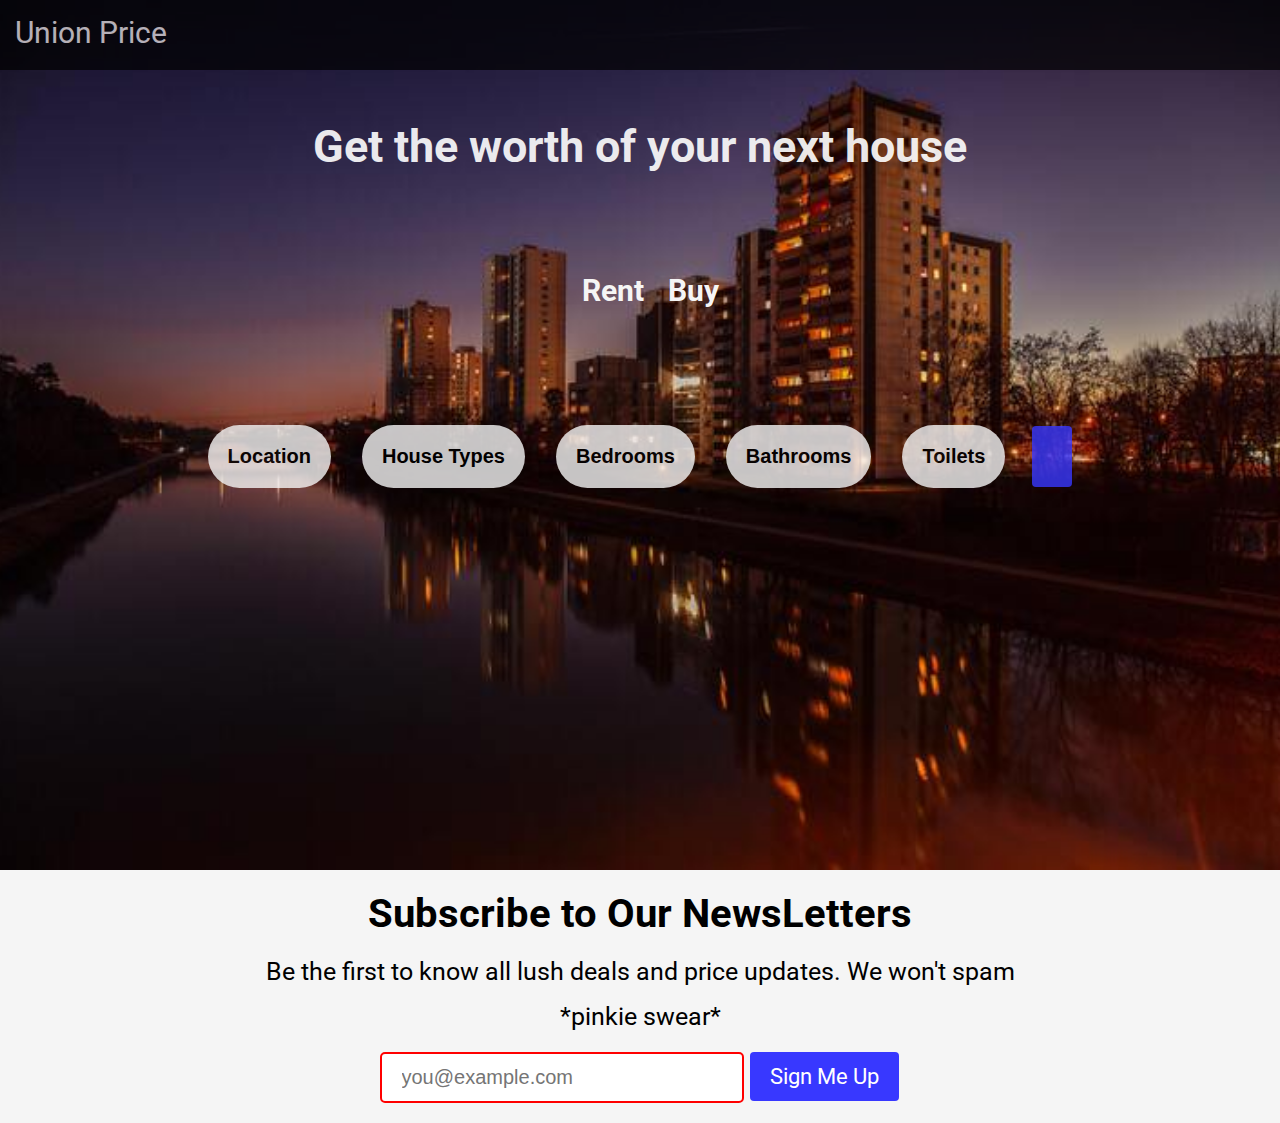
==== index.html @ b5e6ad49 "committing pages" ====
<!DOCTYPE html>
<html lang="en">
<head>
    <meta charset="UTF-8">
    <meta name="viewport" content="width=device-width, initial-scale=1.0">
    <link rel="preconnect" href="https://fonts.gstatic.com">
    <link href="https://fonts.googleapis.com/css2?family=Roboto:wght@300&display=swap" rel="stylesheet">
    <link rel="stylesheet" href="https://use.fontawesome.com/releases/v5.14.0/css/all.css" integrity="sha384-HzLeBuhoNPvSl5KYnjx0BT+WB0QEEqLprO+NBkkk5gbc67FTaL7XIGa2w1L0Xbgc" crossorigin="anonymous">
    <link rel="stylesheet" href="style.css">
    <title>Union Price App</title>
</head>
<body>
    <div class="wrapper">
        <div class="header">Union Price</div>
        <h1>Get the worth of your next house</h1>
        <div class="list-item">
            <ul>
                <li><a href="#" class="specify">Rent</a></li>
                <li><a href="#" class="specify">Buy</a></li>
            </ul>
        </div>
     <div class="box">
        <div class="dropdown">
            <button class="dropbtn">Location <i class="fas fa-caret-down"></i></button>
            <div class="dropdown-content">
                <a href="#">Ikorodu</a>
                <a href="#">ikeja</a>
                <a href="#">Ogudu</a>
            </div>
        </div>
        <div class="dropdown">
            <button href="#" class="dropbtn">House Types <i class="fas fa-caret-down"></i></button>
            <div class="dropdown-content">
                <a href="#">Mini flat</a>
                <a href="#">Duplex</a>
                <a href="#">Bungalow</a>
            </div>
        </div>
        <div class="dropdown">
            <button href="#" class="dropbtn">Bedrooms <i class="fas fa-caret-down"></i></button>
            <div class="dropdown-content">
                <a href="#">1</a>
                <a href="#">2</a>
                <a href="#">3</a>
            </div>
        </div>
        <div class="dropdown">
            <button href="#" class="dropbtn">Bathrooms <i class="fas fa-caret-down"></i></button>
            <div class="dropdown-content">
                <a href="#">1</a>
                <a href="#">2</a>
                <a href="#">3</a>
            </div>
        </div>
        <div class="dropdown">
            <button href="#" class="dropbtn">Toilets <i class="fas fa-caret-down"></i></button>
            <div class="dropdown-content">
                <a href="#">1</a>
                <a href="#">2</a>
                <a href="#">3</a>
            </div>
        </div>
        <a href="./search-houses/houses.html" class="span"><i class="fas fa-search"></i></a>
        </div>
    </div>
    <div class="section">
        <div class="newsletter">Subscribe to Our NewsLetters</div>
        <p>Be the first to know all lush deals and price updates. We won't spam</p>
        <p>*pinkie swear*</p>
    </div>
        <form action="">
            <input type="text" placeholder="you@example.com">
            <a href="#" class="button">Sign Me Up</a>
        </form>
</body>
</html>
---- style.css ----
body{
    font-family: 'Roboto', sans-serif;
    background-color: whitesmoke;
    margin-top: 0;
    margin-left: 0;
    margin-right: 0;
    height: 100%;
    width: 100%;
}
.header{
    background-color: black;
    opacity: 0.7;
    color: rgb(248, 242, 242);
    height: 40px; 
    padding: 0.5em;
    font-size: 30px;
}

.wrapper{
    background-image: url('background-img.png');
    height: 80vh;
    padding-bottom: 150px;
    margin:0;
    background-position: center;
    background-repeat: no-repeat;
    background-size: cover;
}

h1{
    color: white;
    text-align: center;
    font-size: 45px;
    opacity: 0.9;
    margin-top: 50px;
}

.list-item{
    margin-top: 100px;
}
ul{
    list-style: none;
    text-align: center;
}

ul li{
    display: inline;
    font-size: 30px;
    padding-right: 20px;    
}

.specify{
    text-decoration: none;
    color: whitesmoke;
    font-weight: bold;
    margin-top: 70px;
}
.specify:hover{
    text-decoration: underline;
}

.box{
    text-align: center;
    /* width:100vh; */
    margin-right: auto;
    margin-left: auto;
    margin-top: 8%;
    border-radius: 20px;
    padding:15px;
    opacity: 0.8;
}

.dropdown{
    position: relative;
    display: inline-block;
}

.dropbtn{
    background-color: whitesmoke;
    color: black;
    padding: 20px;
    margin-right: 27px;
    font-size: 20px;
    font-weight: bold;
    border:none;
    border-radius: 120px;
    cursor: pointer;
}

.dropdown-content{
    display:none;
    position: absolute;
    margin-top: 5px;
    background-color:whitesmoke;
    min-width: 160px;
    box-shadow: 0px 8px 16px 0px rgba(0,0,0,0.2);
    border-radius: 5px;
    z-index: 1;
}

.dropdown-content a {
    color: black;
    padding: 12px 16px;
    text-decoration: none;
    display: block;
}

.dropdown-content a:hover{
    background-color:  rgb(182, 182, 182);
}

.dropdown:hover .dropdown-content{
    display: block;
}

.dropdown:hover .dropbtn {
    background-color: rgb(201, 190, 190);
  }


.dropdown:hover .dropbtn{
    display: block;
}

.span{
    background-color: rgb(56, 56, 255);
    border: none;
    color: white;
    padding:20px;
    text-align: center;
    text-decoration: none;
    font-size: 18px;
    border-radius: 4px;
}

.section{
    margin: auto;
    text-align: center;
    margin-top: 20px;
}

.newsletter{
    font-size: 40px;
    font-weight: bold;
}

p{
    font-size: 25px;
    line-height: 20px;
}

form{
    text-align: center;
    margin-bottom: 20px;
}

input{
    border: 2px solid red;
    padding: 12px 20px;
    border-radius: 5px;
    width: 25%;
    font-size: 20px;
}

.button{
    background-color: rgb(56, 56, 255);
    border: none;
    color: white;
    padding: 12px 20px;
    text-align: center;
    text-decoration: none;
    font-size: 22px;
    border-radius: 4px;
    margin: 4px 2px;
}
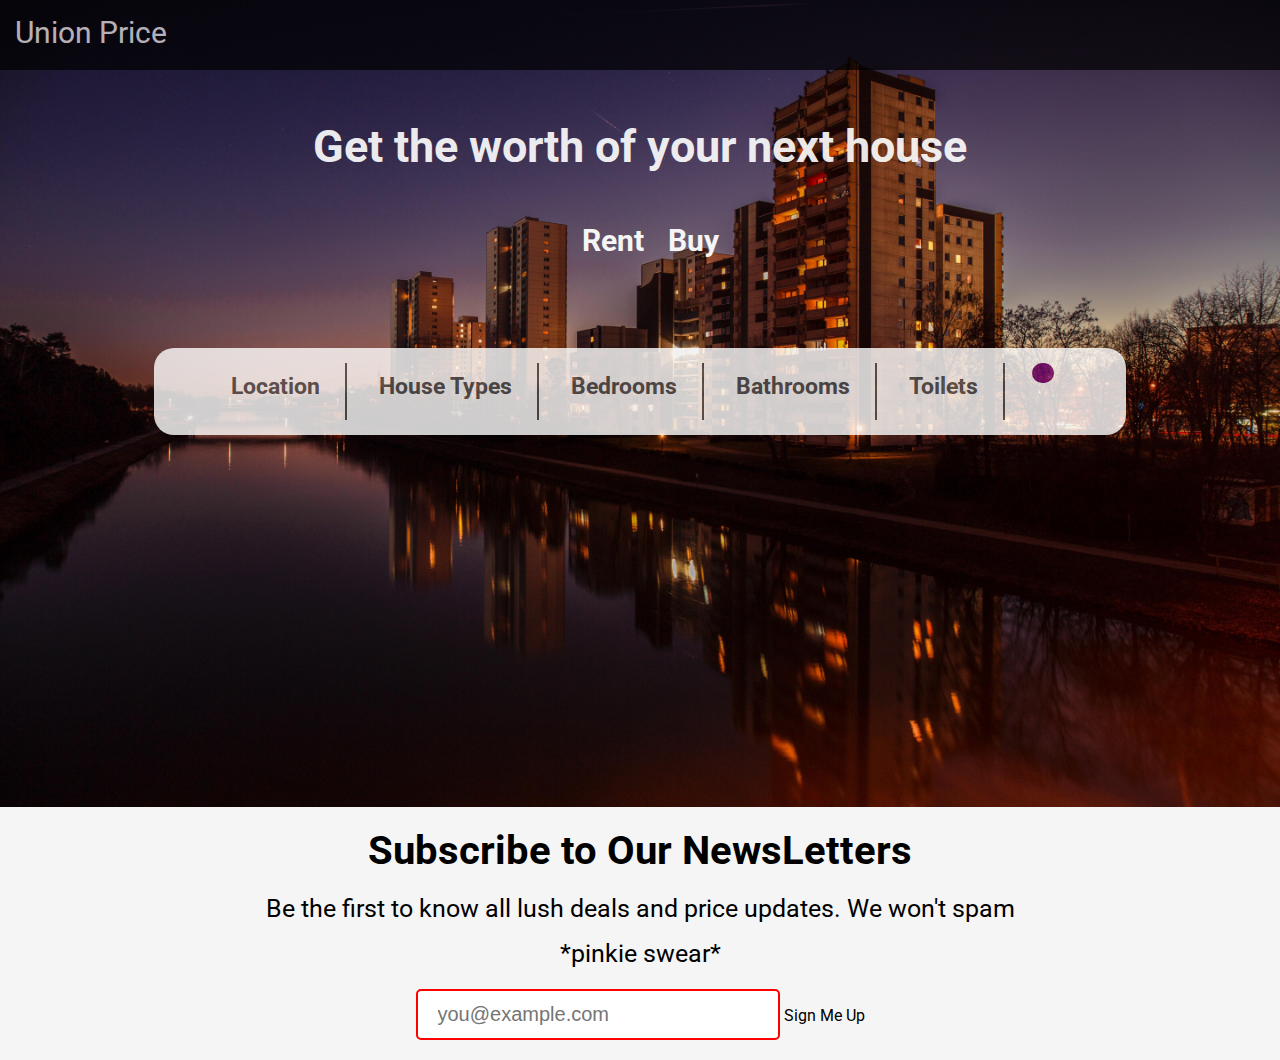
==== commit df65550a: "changes made to dropdown menu, background img improved, media query inserted for mobile" ====
--- a/index.html
+++ b/index.html
@@ -1,76 +1,83 @@
 <!DOCTYPE html>
 <html lang="en">
+
 <head>
     <meta charset="UTF-8">
     <meta name="viewport" content="width=device-width, initial-scale=1.0">
     <link rel="preconnect" href="https://fonts.gstatic.com">
     <link href="https://fonts.googleapis.com/css2?family=Roboto:wght@300&display=swap" rel="stylesheet">
-    <link rel="stylesheet" href="https://use.fontawesome.com/releases/v5.14.0/css/all.css" integrity="sha384-HzLeBuhoNPvSl5KYnjx0BT+WB0QEEqLprO+NBkkk5gbc67FTaL7XIGa2w1L0Xbgc" crossorigin="anonymous">
+    <link rel="stylesheet" href="https://use.fontawesome.com/releases/v5.14.0/css/all.css"
+        integrity="sha384-HzLeBuhoNPvSl5KYnjx0BT+WB0QEEqLprO+NBkkk5gbc67FTaL7XIGa2w1L0Xbgc" crossorigin="anonymous">
     <link rel="stylesheet" href="style.css">
     <title>Union Price App</title>
 </head>
+
 <body>
     <div class="wrapper">
         <div class="header">Union Price</div>
         <h1>Get the worth of your next house</h1>
         <div class="list-item">
             <ul>
-                <li><a href="#" class="specify">Rent</a></li>
-                <li><a href="#" class="specify">Buy</a></li>
+                <li><a class="specify">Rent</a></li>
+                <li><a class="specify">Buy</a></li>
             </ul>
         </div>
-     <div class="box">
-        <div class="dropdown">
-            <button class="dropbtn">Location <i class="fas fa-caret-down"></i></button>
-            <div class="dropdown-content">
-                <a href="#">Ikorodu</a>
-                <a href="#">ikeja</a>
-                <a href="#">Ogudu</a>
+        <div class="box">
+            <div class="dropdown">
+                <div class="dropbtn">Location <i class="fas fa-caret-down"></i></div>
+                <div class="dropdown-content">
+                    <a>Ikorodu</a>
+                    <a>ikeja</a>
+                    <a>Ogudu</a>
+                </div>
+            </div>
+            <div class="dropdown">
+                <div class="dropbtn">House Types <i class="fas fa-caret-down"></i></div>
+                <div class="dropdown-content">
+                    <a>Mini flat</a>
+                    <a>Duplex</a>
+                    <a>Bungalow</a>
+                </div>
+            </div>
+            <div class="dropdown">
+                <div class="dropbtn">Bedrooms <i class="fas fa-caret-down"></i></div>
+                <div class="dropdown-content">
+                    <a>1</a>
+                    <a>2</a>
+                    <a>3</a>
+                </div>
+            </div>
+            <div class="dropdown">
+                <div class="dropbtn">Bathrooms <i class="fas fa-caret-down"></i></div>
+                <div class="dropdown-content">
+                    <a>1</a>
+                    <a>2</a>
+                    <a>3</a>
+                </div>
+            </div>
+            <div class="dropdown">
+                <div class="dropbtn">Toilets <i class="fas fa-caret-down"></i></div>
+                <div class="dropdown-content">
+                    <a>1</a>
+                    <a>2</a>
+                    <a>3</a>
+                </div>
+            </div>
+            <div>
+                <div href="./search-houses/houses.html" class="span"><i class="fas fa-search"></i></div>
             </div>
         </div>
-        <div class="dropdown">
-            <button href="#" class="dropbtn">House Types <i class="fas fa-caret-down"></i></button>
-            <div class="dropdown-content">
-                <a href="#">Mini flat</a>
-                <a href="#">Duplex</a>
-                <a href="#">Bungalow</a>
-            </div>
-        </div>
-        <div class="dropdown">
-            <button href="#" class="dropbtn">Bedrooms <i class="fas fa-caret-down"></i></button>
-            <div class="dropdown-content">
-                <a href="#">1</a>
-                <a href="#">2</a>
-                <a href="#">3</a>
-            </div>
-        </div>
-        <div class="dropdown">
-            <button href="#" class="dropbtn">Bathrooms <i class="fas fa-caret-down"></i></button>
-            <div class="dropdown-content">
-                <a href="#">1</a>
-                <a href="#">2</a>
-                <a href="#">3</a>
-            </div>
-        </div>
-        <div class="dropdown">
-            <button href="#" class="dropbtn">Toilets <i class="fas fa-caret-down"></i></button>
-            <div class="dropdown-content">
-                <a href="#">1</a>
-                <a href="#">2</a>
-                <a href="#">3</a>
-            </div>
-        </div>
-        <a href="./search-houses/houses.html" class="span"><i class="fas fa-search"></i></a>
-        </div>
+
     </div>
     <div class="section">
         <div class="newsletter">Subscribe to Our NewsLetters</div>
         <p>Be the first to know all lush deals and price updates. We won't spam</p>
         <p>*pinkie swear*</p>
     </div>
-        <form action="">
-            <input type="text" placeholder="you@example.com">
-            <a href="#" class="button">Sign Me Up</a>
-        </form>
+    <form action="">
+        <input type="text" placeholder="you@example.com">
+        <a class="div">Sign Me Up</a>
+    </form>
 </body>
+
 </html>--- a/style.css
+++ b/style.css
@@ -17,8 +17,8 @@
 }
 
 .wrapper{
-    background-image: url('background-img.png');
-    height: 80vh;
+    background-image: url('background-img.jpg');
+    height: 73vh;
     padding-bottom: 150px;
     margin:0;
     background-position: center;
@@ -35,7 +35,7 @@
 }
 
 .list-item{
-    margin-top: 100px;
+    margin: 50px 0 90px 0;
 }
 ul{
     list-style: none;
@@ -60,30 +60,24 @@
 
 .box{
     text-align: center;
-    /* width:100vh; */
-    margin-right: auto;
-    margin-left: auto;
-    margin-top: 8%;
+    margin: 8px 12%;
+    display: flex;
+    flex-direction: row;
+    justify-content: center;
     border-radius: 20px;
     padding:15px;
     opacity: 0.8;
-}
-
-.dropdown{
-    position: relative;
-    display: inline-block;
+    background: #fff;
 }
 
 .dropbtn{
-    background-color: whitesmoke;
-    color: black;
-    padding: 20px;
+    color: rgb(85, 82, 82);
+    padding: 10px 25px 20px 5px;
     margin-right: 27px;
-    font-size: 20px;
+    font-size: 23px;
     font-weight: bold;
-    border:none;
-    border-radius: 120px;
     cursor: pointer;
+    border-right: 2px solid rgb(85, 82, 82);
 }
 
 .dropdown-content{
@@ -122,14 +116,17 @@
 }
 
 .span{
-    background-color: rgb(56, 56, 255);
-    border: none;
+    background-color: rgb(114, 12, 114);
     color: white;
-    padding:20px;
-    text-align: center;
+    padding:10px 10px 10px 12px;
     text-decoration: none;
-    font-size: 18px;
-    border-radius: 4px;
+    font-size: 25px;
+    border-radius: 10px;
+    cursor: pointer;
+}
+
+.span:hover{
+    background-color: rgb(70, 15, 70);
 }
 
 .section{
@@ -172,3 +169,15 @@
     border-radius: 4px;
     margin: 4px 2px;
 }
+
+@media screen and (max-width: 320px){
+    h1{
+        font-size: 23px;
+    }
+    .specify{
+        font-size: 20px;
+    }
+    .box{
+        overflow: hidden;
+    }
+}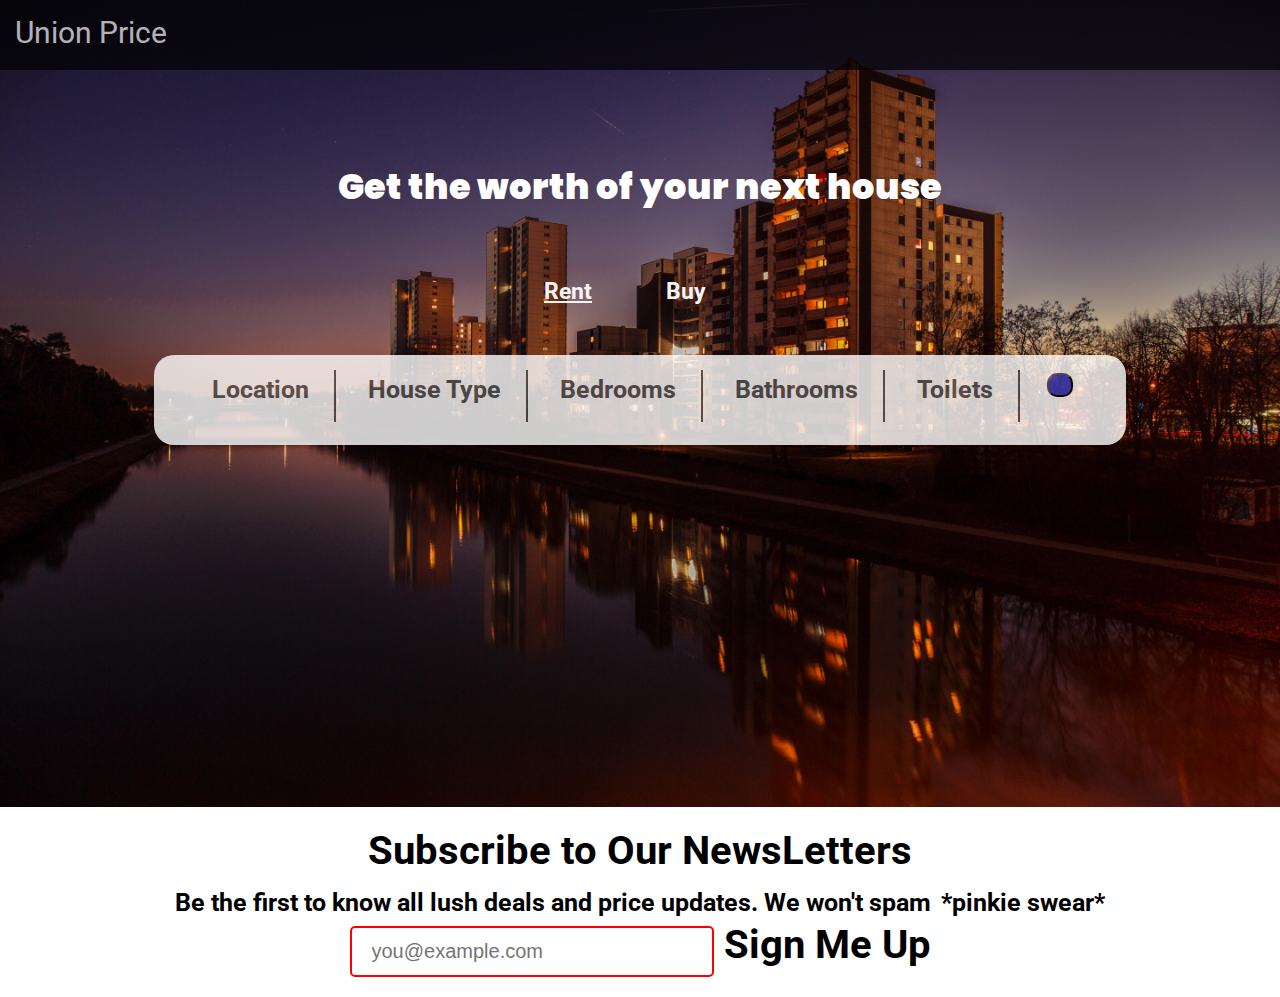
==== commit f1f89aa1: "added skeleton loader" ====
--- a/index.html
+++ b/index.html
@@ -9,75 +9,203 @@
     <link rel="stylesheet" href="https://use.fontawesome.com/releases/v5.14.0/css/all.css"
         integrity="sha384-HzLeBuhoNPvSl5KYnjx0BT+WB0QEEqLprO+NBkkk5gbc67FTaL7XIGa2w1L0Xbgc" crossorigin="anonymous">
     <link rel="stylesheet" href="style.css">
+    <link rel="preconnect" href="https://fonts.gstatic.com">
+    <link href="https://fonts.googleapis.com/css2?family=Poppins:wght@500&display=swap" rel="stylesheet">
     <title>Union Price App</title>
 </head>
 
 <body>
-    <div class="wrapper">
-        <div class="header">Union Price</div>
-        <h1>Get the worth of your next house</h1>
-        <div class="list-item">
-            <ul>
-                <li><a class="specify">Rent</a></li>
-                <li><a class="specify">Buy</a></li>
-            </ul>
+    <main>
+        <!-- ----------home screen----------- -->
+        <section id="home-screen">
+            <div class="wrapper">
+                <div class="header">Union Price</div>
+                <h1>Get the worth of your next house</h1>
+                <section>
+                    <ul class="list-item">
+                        <li data-selection='rent' class="specify rent">Rent</li>
+                        <li data-selection='buy' class="specify">Buy</li>
+                    </ul>
+                </section>
+                <div class="box" id="box">
+                    <div class="dropdown">
+                        <div class="dropbtn" id="dropbtn">
+                            <p>Location</p> <i data-name="btn" class="fas fa-caret-down dropMenuBtn"
+                                id="dropMenuBtn"></i>
+                        </div>
+                        <div data-content="content" class="dropdown-content">
+                            <a>Ikorodu</a>
+                            <a>ikeja</a>
+                            <a>Ogudu</a>
+                        </div>
+                    </div>
+                    <div class="dropdown">
+                        <div class="dropbtn" id="dropbtn">
+                            <p>House Type</p> <i data-name="btn" class="fas fa-caret-down dropMenuBtn"></i>
+                        </div>
+                        <div data-content="content" class="dropdown-content">
+                            <a>Mini flat</a>
+                            <a>Duplex</a>
+                            <a>Bungalow</a>
+                        </div>
+                    </div>
+                    <div class="dropdown">
+                        <div class="dropbtn" id="dropbtn">
+                            <p>Bedrooms</p> <i data-name="btn" class="fas fa-caret-down dropMenuBtn"></i>
+                        </div>
+                        <div data-content="content" class="dropdown-content">
+                            <a>1</a>
+                            <a>2</a>
+                            <a>3</a>
+                        </div>
+                    </div>
+                    <div class="dropdown">
+                        <div class="dropbtn" id="dropbtn">
+                            <p>Bathrooms</p> <i data-name="btn" class="fas fa-caret-down dropMenuBtn"></i>
+                        </div>
+                        <div data-content="content" class="dropdown-content">
+                            <a>1</a>
+                            <a>2</a>
+                            <a>3</a>
+                        </div>
+                    </div>
+                    <div class="dropdown">
+                        <div class="dropbtn" id="dropbtn">
+                            <p>Toilets</p> <i data-name="btn" class="fas fa-caret-down dropMenuBtn"></i>
+                        </div>
+                        <div data-content="content" class="dropdown-content">
+                            <a>1</a>
+                            <a>2</a>
+                            <a>3</a>
+                        </div>
+                    </div>
+                    <div>
+                        <button href="./search-houses/houses.html" class="span" id="span"><i
+                                class="fas fa-search"></i></button>
+                    </div>
+                </div>
+
+                <section class="error"></section>
+            </div>
+        </section>
+        <!--------------------- end of home screen ----------------->
+
+        <!--------------------- results screen --------------------->
+        <section id="results-screen">
+            <div class="header2">Union Price</div>
+            <div class="box2" id="box">
+                <div class="dropdown2">
+                    <div class="dropbtn2" id="dropbtn">
+                        <p>Location</p> <i data-name="btn" class="fas fa-caret-down dropMenuBtn2" id="dropMenuBtn"></i>
+                    </div>
+                    <div data-content="content" class="dropdown-content" id="dropdown-content">
+                        <a>Ikorodu</a>
+                        <a>ikeja</a>
+                        <a>Ogudu</a>
+                    </div>
+                </div>
+                <div class="dropdown2">
+                    <div class="dropbtn2" id="dropbtn">
+                        <p>House Type</p> <i data-name="btn" class="fas fa-caret-down dropMenuBtn2"></i>
+                    </div>
+                    <div data-content="content" class="dropdown-content">
+                        <a>Mini flat</a>
+                        <a>Duplex</a>
+                        <a>Bungalow</a>
+                    </div>
+                </div>
+                <div class="dropdown2">
+                    <div class="dropbtn2" id="dropbtn">
+                        <p>Bedrooms</p> <i data-name="btn" class="fas fa-caret-down dropMenuBtn"></i>
+                    </div>
+                    <div data-content="content" class="dropdown-content">
+                        <a>1</a>
+                        <a>2</a>
+                        <a>3</a>
+                    </div>
+                </div>
+                <div class="dropdown2">
+                    <div class="dropbtn2" id="dropbtn">
+                        <p>Bathrooms</p> <i data-name="btn" class="fas fa-caret-down dropMenuBtn"></i>
+                    </div>
+                    <div data-content="content" class="dropdown-content">
+                        <a>1</a>
+                        <a>2</a>
+                        <a>3</a>
+                    </div>
+                </div>
+                <div class="dropdown2">
+                    <div class="dropbtn2" id="dropbtn">
+                        <p>Toilets</p> <i data-name="btn" class="fas fa-caret-down dropMenuBtn"></i>
+                    </div>
+                    <div data-content="content" class="dropdown-content">
+                        <a>1</a>
+                        <a>2</a>
+                        <a>3</a>
+                    </div>
+                </div>
+                <div>
+                    <button class="span"><i class="fas fa-search"></i></button>
+                </div>
+            </div>
+
+            <div class="error display-error"></div>
+
+
+            <section class="result-wrapper">
+                <div class="loader spec" id="result-loader">
+                    <div class="view-house-loader">
+                        <div>
+                            <div class="image"></div>
+                        </div>
+                        <div class="price loader-price">
+                            <p class="price"></p>
+                            <p class="price"></p>
+                        </div>
+                    </div>
+                    <div class="house-info house-info-loader">
+                        <div class="info info1"></div>
+                        <div class="info info2"></div>
+                        <div class="info info3"></div>
+                    </div>
+                </div>
+                <div id="result-display">
+                    <div class="spec">
+                        <div class="view-house">
+                            <div>
+                                <img class="house-img" src="house.png" alt="">
+                            </div>
+                            <div class="price">
+                                <div>Estimated Price</div>
+                                <p>N1,000,000 - N2,000,000</p>
+                            </div>
+                        </div>
+                        <div class="house-info">
+                            <div>Results for a 3 Bedroom(s), 2 Bathroom(s) </div>
+                            <div>and 2 Toilet(s) house type in location</div>
+                            <div><a href=""> Click here to view more</a></div> 
+                        </div>
+                    </div>
+                </div>
+            </section>
+
+        </section>
+
+        <!--------------------- end of results screen--------------->
+    </main>
+
+    <section class="newsletter">
+        <div class="section">
+            <div>Subscribe to Our NewsLetters</div>
+            <p>Be the first to know all lush deals and price updates. We won't spam</p>
+            <p>*pinkie swear*</p>
         </div>
-        <div class="box">
-            <div class="dropdown">
-                <div class="dropbtn">Location <i class="fas fa-caret-down"></i></div>
-                <div class="dropdown-content">
-                    <a>Ikorodu</a>
-                    <a>ikeja</a>
-                    <a>Ogudu</a>
-                </div>
-            </div>
-            <div class="dropdown">
-                <div class="dropbtn">House Types <i class="fas fa-caret-down"></i></div>
-                <div class="dropdown-content">
-                    <a>Mini flat</a>
-                    <a>Duplex</a>
-                    <a>Bungalow</a>
-                </div>
-            </div>
-            <div class="dropdown">
-                <div class="dropbtn">Bedrooms <i class="fas fa-caret-down"></i></div>
-                <div class="dropdown-content">
-                    <a>1</a>
-                    <a>2</a>
-                    <a>3</a>
-                </div>
-            </div>
-            <div class="dropdown">
-                <div class="dropbtn">Bathrooms <i class="fas fa-caret-down"></i></div>
-                <div class="dropdown-content">
-                    <a>1</a>
-                    <a>2</a>
-                    <a>3</a>
-                </div>
-            </div>
-            <div class="dropdown">
-                <div class="dropbtn">Toilets <i class="fas fa-caret-down"></i></div>
-                <div class="dropdown-content">
-                    <a>1</a>
-                    <a>2</a>
-                    <a>3</a>
-                </div>
-            </div>
-            <div>
-                <div href="./search-houses/houses.html" class="span"><i class="fas fa-search"></i></div>
-            </div>
-        </div>
-
-    </div>
-    <div class="section">
-        <div class="newsletter">Subscribe to Our NewsLetters</div>
-        <p>Be the first to know all lush deals and price updates. We won't spam</p>
-        <p>*pinkie swear*</p>
-    </div>
-    <form action="">
-        <input type="text" placeholder="you@example.com">
-        <a class="div">Sign Me Up</a>
-    </form>
+        <form action="">
+            <input type="text" placeholder="you@example.com">
+            <a class="div">Sign Me Up</a>
+        </form>
+    </section>
+    <script src="./main.js"></script>
 </body>
 
 </html>--- a/style.css
+++ b/style.css
@@ -29,13 +29,14 @@
 h1{
     color: white;
     text-align: center;
-    font-size: 45px;
-    opacity: 0.9;
-    margin-top: 50px;
+    font-size: 35px;
+    font-weight: 900;
+    margin-top: 90px;
+    font-family: 'Poppins', sans-serif;
 }
 
 .list-item{
-    margin: 50px 0 90px 0;
+    margin: 65px 0 10px 0;
 }
 ul{
     list-style: none;
@@ -45,38 +46,41 @@
 ul li{
     display: inline;
     font-size: 30px;
-    padding-right: 20px;    
+    padding-right: 70px;    
 }
 
 .specify{
     text-decoration: none;
     color: whitesmoke;
     font-weight: bold;
-    margin-top: 70px;
-}
-.specify:hover{
+    font-size: 23px;
+    cursor: pointer;
+}
+
+.rent{
     text-decoration: underline;
 }
 
-.box{
-    text-align: center;
-    margin: 8px 12%;
+.box, .box2{
+    text-align: center;
+    margin: 50px 12% 0px 12%;
     display: flex;
     flex-direction: row;
     justify-content: center;
     border-radius: 20px;
-    padding:15px;
+    padding: 15px;
     opacity: 0.8;
     background: #fff;
+    height: 60px;
+    overflow: hidden;
 }
 
 .dropbtn{
     color: rgb(85, 82, 82);
     padding: 10px 25px 20px 5px;
     margin-right: 27px;
-    font-size: 23px;
+    font-size: 1em;
     font-weight: bold;
-    cursor: pointer;
     border-right: 2px solid rgb(85, 82, 82);
 }
 
@@ -91,6 +95,10 @@
     z-index: 1;
 }
 
+p{
+    display: inline;
+}
+
 .dropdown-content a {
     color: black;
     padding: 12px 16px;
@@ -98,17 +106,12 @@
     display: block;
 }
 
-.dropdown-content a:hover{
-    background-color:  rgb(182, 182, 182);
-}
-
-.dropdown:hover .dropdown-content{
-    display: block;
-}
-
-.dropdown:hover .dropbtn {
-    background-color: rgb(201, 190, 190);
-  }
+.fa-caret-down{
+    cursor: pointer;
+}
+.fa-caret-down:hover{
+    color: rgb(201, 190, 190);;
+}
 
 
 .dropdown:hover .dropbtn{
@@ -116,7 +119,7 @@
 }
 
 .span{
-    background-color: rgb(114, 12, 114);
+    background-color: rgb(60, 60, 189);
     color: white;
     padding:10px 10px 10px 12px;
     text-decoration: none;
@@ -126,7 +129,17 @@
 }
 
 .span:hover{
-    background-color: rgb(70, 15, 70);
+    background-color: rgb(28, 28, 97);
+}
+
+button:focus{
+    outline: none;
+}
+
+.error{
+    margin-top: 15px;
+    color: rgb(241, 116, 137);
+    text-align: center;
 }
 
 .section{
@@ -169,6 +182,223 @@
     border-radius: 4px;
     margin: 4px 2px;
 }
+
+/*--------- result section ---------- */
+
+#results-screen{
+    display: none;
+}
+
+main{
+    background-color: white;
+}
+
+.header2{
+    color:rgb(60, 60, 189);
+    height: 2vw; 
+    padding: 1em;
+    font-size: 35px;
+    font-weight: bolder;
+    box-shadow: 0 0 5px 0 rgb(219, 218, 218);
+    padding-left: 9%;
+}
+
+.box2{
+    margin-left: 9%;
+    display: flex;
+    justify-content: flex-start;
+    background: white;
+    text-align: center;
+    /* margin-right: auto;
+    margin-left: auto; */
+    margin-top: 20px;
+    border-radius: 20px;
+    padding:15px;
+    height: 60px;
+    overflow: hidden;
+}
+
+/* .dropdown2{
+    position: relative;
+    display: inline-block;
+} */
+
+.dropbtn2{
+    background-color: whitesmoke;
+    color: black;
+    padding: 20px;
+    margin-right: 30px;
+    font-size: 20px;
+    font-weight: bold;
+    border:none;
+    border-radius: 50px;
+    cursor: pointer;
+    height: 30px;
+}
+
+.dropbtn2 p{
+    font-size: 1em;
+}
+/* 
+.dropdown-content2{
+    display:none;
+    position: absolute;
+    margin-top: 5px;
+    background-color:whitesmoke;
+    min-width: 160px;
+    box-shadow: 0px 8px 16px 0px rgba(0,0,0,0.2);
+    border-radius: 5px;
+    z-index: 1;
+} */
+
+.dropdown-content2 a {
+    color: black;
+    padding: 12px 16px;
+    text-decoration: none;
+    display: block;
+}
+
+.span2{
+    background-color: rgb(56, 56, 255);
+    border: none;
+    color: white;
+    padding: 20px;
+    text-align: center;
+    text-decoration: none;
+    font-size: 18px;
+    border-radius: 4px;
+}
+
+.display-error{
+    color: red;
+    margin-bottom: 10px;
+}
+
+
+
+.result-wrapper{
+    width: 83%;
+    /* overflow: hidden; */
+    margin: auto;
+}
+
+#result-display{
+    display: none;
+}
+
+.spec{
+    display: grid;
+    grid-template-columns: 1fr 2fr;
+}
+
+.house-img{
+    width: 335px;
+    height: 280px;
+    border-radius: 7px;
+}
+
+/* .view-house{
+    border: 2px solid black;
+} */
+.price {
+    width: 335px;
+    height: 100px;
+    background: rgb(52, 52, 228);
+    color: white;
+    border-radius: 7px;
+    font-size: 1.5rem;
+    text-align: center;
+}
+
+.price div{
+    padding-top: 20px;
+}
+
+.house-info div{
+    padding: 30px 250px 10px 0px;
+    font-size: 1.5rem;
+    font-weight: bold;
+}
+
+.house-info div a {
+    margin-top: 70px;
+    font-size: 1.1rem;
+}
+
+/*screenloader*/
+.loader{
+    position: absolute;
+    height: 100%;
+    width: 100%;
+    /* border: 2px solid black; */
+    display: grid;
+    grid-template-columns: 1fr 3fr;
+    transition: 0.5s all ease;
+}
+
+ .hide{
+    opacity: 0;
+    pointer-events: none;
+}
+.image{
+    height: 280px;
+    width: 335px;
+    border-radius: 10px;
+    background-color: #ccc;
+}
+.loader-price{
+    background-color: #ccc;
+    margin-top: 5px;
+}
+
+/* .house-info-loader{
+    border: 2px solid black;
+} */
+ .info1, .info2, .info3{
+    background-color: #ccc; 
+    margin: 30px 0px 30px 20px;
+    border-radius: 10px;
+}
+
+.info1{
+    width: 23%;
+}
+
+.info2{
+    width: 15%;
+}
+
+.info3{
+    width: 10%;
+}
+
+.image,.loader-price, .info{
+    background-image: linear-gradient(90deg, #f4f4f4, rgba(229,229,229,0.7) 90px, #f4f4f4 150px);
+    background-size: 600px;
+    animation: loading 1s infinite linear;
+}
+
+@keyframes loading{
+    0% {
+        background-position: -100px;
+    }
+    100% {
+        background-position: 300px;
+    }
+}
+
+body{
+    background-color: white;
+}
+
+/*end of loader*/
+
+
+
+
+
+/*--------- end of result section ---------- */
+
 
 @media screen and (max-width: 320px){
     h1{
@@ -180,4 +410,15 @@
     .box{
         overflow: hidden;
     }
-}+}
+
+
+
+
+
+
+
+
+
+
+
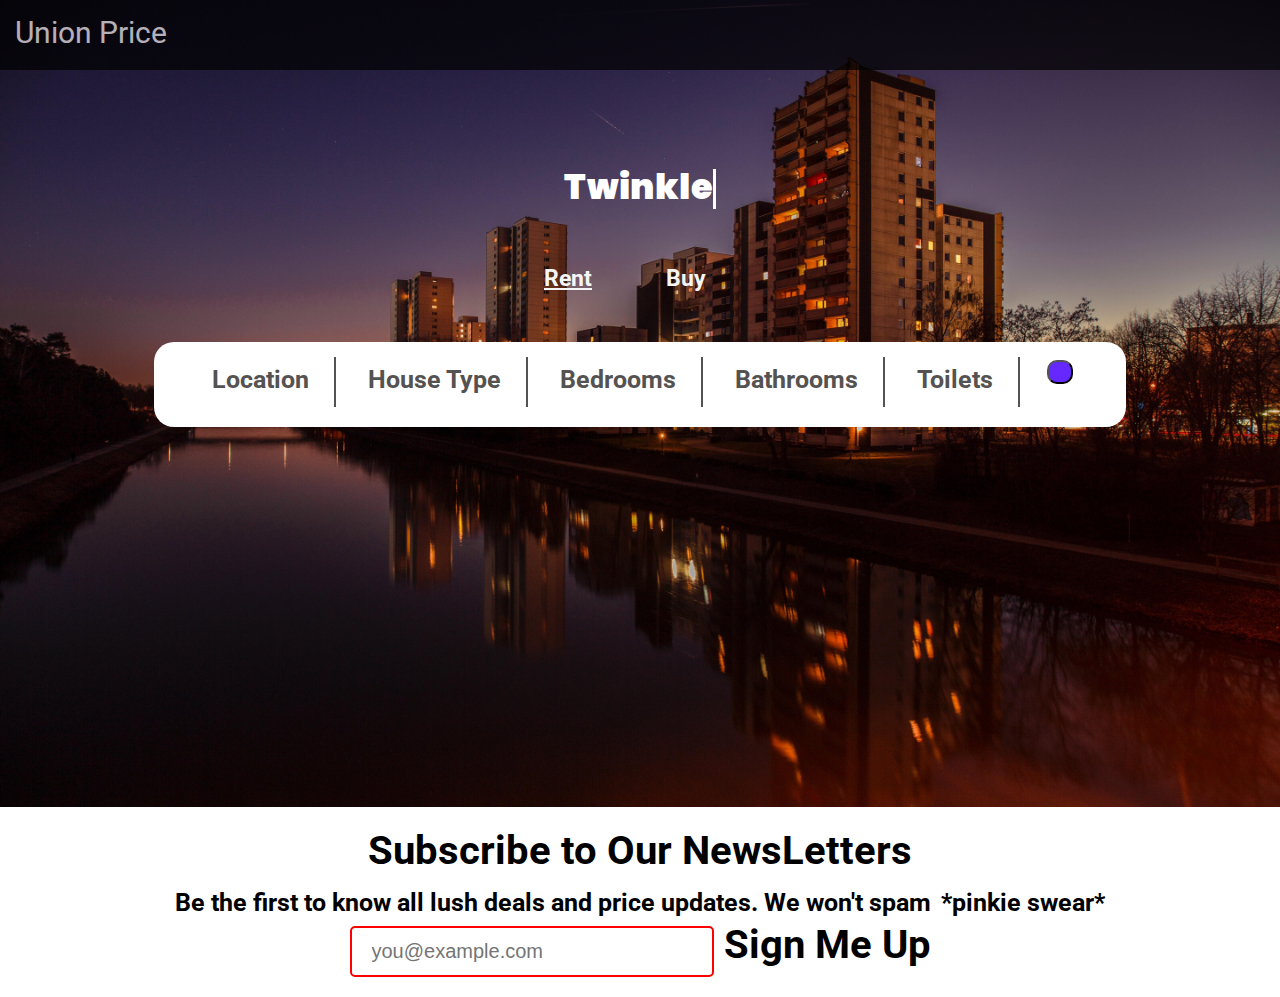
==== commit ab14a425: "added responsiveness" ====
--- a/index.html
+++ b/index.html
@@ -20,7 +20,9 @@
         <section id="home-screen">
             <div class="wrapper">
                 <div class="header">Union Price</div>
-                <h1>Get the worth of your next house</h1>
+                <div id="container">
+                    <span id="text"></span><span id="cursor"></span>
+                </div>
                 <section>
                     <ul class="list-item">
                         <li data-selection='rent' class="specify rent">Rent</li>
@@ -28,60 +30,77 @@
                     </ul>
                 </section>
                 <div class="box" id="box">
-                    <div class="dropdown">
-                        <div class="dropbtn" id="dropbtn">
-                            <p>Location</p> <i data-name="btn" class="fas fa-caret-down dropMenuBtn"
+                    <div class="dropdown location">
+                        <div class="dropbtn" id="dropbtn">
+                            <p class="name">Location</p> <i data-name="btn" class="fas fa-caret-down dropMenuBtn"
                                 id="dropMenuBtn"></i>
                         </div>
-                        <div data-content="content" class="dropdown-content">
-                            <a>Ikorodu</a>
+                        <div data-name="content-location" data-content="content" class="dropdown-content content-location">
+                            <a class="first-content">Ikorodu</a>
                             <a>ikeja</a>
                             <a>Ogudu</a>
-                        </div>
-                    </div>
-                    <div class="dropdown">
+                            <a>Ogudu</a>
+                            <a>Ogudu</a>
+                            <a>Ogudu</a>
+                            <a>Ogudu</a>
+                            <a>Ogudu</a>
+                            <a>Ogudu</a>
+                            <a>Ogudu</a>
+                            <a>Ogudu</a>
+                            <a>Ogudu</a>
+                            <a>Ogudu</a>
+                            <a>Ogudu</a>
+                            <a>Ogudu</a>
+                            <a>Ogudu</a>
+                            <a class="last-content">Ogudu</a>
+                        </div>
+                    </div>
+                    <div class="dropdown housetype">
                         <div class="dropbtn" id="dropbtn">
                             <p>House Type</p> <i data-name="btn" class="fas fa-caret-down dropMenuBtn"></i>
                         </div>
-                        <div data-content="content" class="dropdown-content">
-                            <a>Mini flat</a>
+                        <div data-name="content-type" data-content="content" class="dropdown-content content-type">
+                            <a class="first-content">Mini flat</a>
                             <a>Duplex</a>
-                            <a>Bungalow</a>
-                        </div>
-                    </div>
-                    <div class="dropdown">
+                            <a class="last-content">Bungalow</a>
+                        </div>
+                    </div>
+                    <div class="dropdown bedrooms">
                         <div class="dropbtn" id="dropbtn">
                             <p>Bedrooms</p> <i data-name="btn" class="fas fa-caret-down dropMenuBtn"></i>
                         </div>
-                        <div data-content="content" class="dropdown-content">
-                            <a>1</a>
+                        <div data-name="content-bedrooms" data-content="content" class="dropdown-content content-bedrooms">
+                            <a class="first-content">1</a>
                             <a>2</a>
-                            <a>3</a>
-                        </div>
-                    </div>
-                    <div class="dropdown">
+                            <a class="last-content">3</a>
+                        </div>
+                    </div>
+                    <div class="dropdown bathrooms">
                         <div class="dropbtn" id="dropbtn">
                             <p>Bathrooms</p> <i data-name="btn" class="fas fa-caret-down dropMenuBtn"></i>
                         </div>
-                        <div data-content="content" class="dropdown-content">
-                            <a>1</a>
+                        <div data-name="content-bathrooms" data-content="content" class="dropdown-content content-bathrooms">
+                            <a class="first-content">1</a>
                             <a>2</a>
-                            <a>3</a>
-                        </div>
-                    </div>
-                    <div class="dropdown">
+                            <a class="last-content">3</a>
+                        </div>
+                    </div>
+                    <div class="dropdown toilets">
                         <div class="dropbtn" id="dropbtn">
                             <p>Toilets</p> <i data-name="btn" class="fas fa-caret-down dropMenuBtn"></i>
                         </div>
-                        <div data-content="content" class="dropdown-content">
-                            <a>1</a>
+                        <div data-name="content-toilets" data-content="content" class="dropdown-content content-toilets">
+                            <a class="first-content">1</a>
                             <a>2</a>
-                            <a>3</a>
-                        </div>
-                    </div>
-                    <div>
+                            <a class="last-content">3</a>
+                        </div>
+                    </div>
+                    <div class="search1">
                         <button href="./search-houses/houses.html" class="span" id="span"><i
                                 class="fas fa-search"></i></button>
+                    </div>
+                    <div class="search2">
+                        <div href="./search-houses/houses.html" class="span" id="span">Search</div>
                     </div>
                 </div>
 
@@ -93,59 +112,64 @@
         <!--------------------- results screen --------------------->
         <section id="results-screen">
             <div class="header2">Union Price</div>
+            <div class="refine-results">Refine Results</div>
             <div class="box2" id="box">
-                <div class="dropdown2">
+                <div class="dropdown2 location">
                     <div class="dropbtn2" id="dropbtn">
                         <p>Location</p> <i data-name="btn" class="fas fa-caret-down dropMenuBtn2" id="dropMenuBtn"></i>
                     </div>
-                    <div data-content="content" class="dropdown-content" id="dropdown-content">
+                    <div data-name="content-location" data-content="content" class="dropdown-content content-location" id="dropdown-content">
                         <a>Ikorodu</a>
                         <a>ikeja</a>
                         <a>Ogudu</a>
                     </div>
                 </div>
-                <div class="dropdown2">
+                <div class="dropdown2 housetype">
                     <div class="dropbtn2" id="dropbtn">
                         <p>House Type</p> <i data-name="btn" class="fas fa-caret-down dropMenuBtn2"></i>
                     </div>
-                    <div data-content="content" class="dropdown-content">
+                    <div data-name="content-type" data-content="content" class="dropdown-content content-type">
                         <a>Mini flat</a>
                         <a>Duplex</a>
                         <a>Bungalow</a>
                     </div>
                 </div>
-                <div class="dropdown2">
+                <div class="dropdown2 bedrooms">
                     <div class="dropbtn2" id="dropbtn">
                         <p>Bedrooms</p> <i data-name="btn" class="fas fa-caret-down dropMenuBtn"></i>
                     </div>
-                    <div data-content="content" class="dropdown-content">
+                    <div data-name="content-bedrooms" data-content="content" class="dropdown-content content-bedrooms">
                         <a>1</a>
                         <a>2</a>
                         <a>3</a>
                     </div>
                 </div>
-                <div class="dropdown2">
+                <div class="dropdown2 bathrooms">
                     <div class="dropbtn2" id="dropbtn">
                         <p>Bathrooms</p> <i data-name="btn" class="fas fa-caret-down dropMenuBtn"></i>
                     </div>
-                    <div data-content="content" class="dropdown-content">
+                    <div data-name="content-bathrooms" data-content="content" class="dropdown-content content-bathrooms">
                         <a>1</a>
                         <a>2</a>
                         <a>3</a>
                     </div>
                 </div>
-                <div class="dropdown2">
+                <div class="dropdown2 toilets">
                     <div class="dropbtn2" id="dropbtn">
                         <p>Toilets</p> <i data-name="btn" class="fas fa-caret-down dropMenuBtn"></i>
                     </div>
-                    <div data-content="content" class="dropdown-content">
+                    <div data-name="content-toilets" data-content="content" class="dropdown-content content-toilets">
                         <a>1</a>
                         <a>2</a>
                         <a>3</a>
                     </div>
                 </div>
-                <div>
-                    <button class="span"><i class="fas fa-search"></i></button>
+                <div class="search1">
+                        <button href="./search-houses/houses.html" class="span" id="span"><i
+                                class="fas fa-search"></i></button>
+                    </div>
+                <div class="search2">
+                    <div href="./search-houses/houses.html" class="span" id="span">Search</div>
                 </div>
             </div>
 
--- a/style.css
+++ b/style.css
@@ -26,13 +26,39 @@
     background-size: cover;
 }
 
-h1{
+#text{
     color: white;
     text-align: center;
     font-size: 35px;
     font-weight: 900;
+    font-family: 'Poppins', sans-serif;
+}
+
+
+#container{
     margin-top: 90px;
-    font-family: 'Poppins', sans-serif;
+    height: 40px;
+    text-align: center;
+}
+
+
+#cursor {
+	display: inline-block;
+	vertical-align: middle;
+	width: 3px;
+    height: 40px;
+    margin-bottom: 12px;
+	background-color: #fff;
+	animation: blink .75s step-end infinite;
+}
+
+@keyframes blink {
+	from, to { 
+		background-color: transparent 
+	}
+	50% { 
+		background-color: #fff; 
+	}
 }
 
 .list-item{
@@ -69,9 +95,8 @@
     justify-content: center;
     border-radius: 20px;
     padding: 15px;
-    opacity: 0.8;
     background: #fff;
-    height: 60px;
+    height: 55px;
     overflow: hidden;
 }
 
@@ -79,47 +104,73 @@
     color: rgb(85, 82, 82);
     padding: 10px 25px 20px 5px;
     margin-right: 27px;
-    font-size: 1em;
     font-weight: bold;
     border-right: 2px solid rgb(85, 82, 82);
-}
-
-.dropdown-content{
+    height: 20px;
+}
+
+/* .dropbtn p {
+    font-size: 1.6em;
+} */
+
+.dropbtn div {
+    margin-top: 5px;
+}
+
+.dropbtn i {
+    font-size: 1.4em;
+}
+
+.dropdown-content, .dropdown-content2{
     display:none;
     position: absolute;
-    margin-top: 5px;
-    background-color:whitesmoke;
+    margin-top: 20px;
+    background-color: white;
     min-width: 160px;
     box-shadow: 0px 8px 16px 0px rgba(0,0,0,0.2);
     border-radius: 5px;
     z-index: 1;
-}
+    max-height: 190px;
+    overflow-y: scroll;
+}
+
+/* scrollbar */
+.dropdown-content2::-webkit-scrollbar,.dropdown-content::-webkit-scrollbar {
+    width: 5px;
+    margin-top: 3px;
+    height: 8px;
+  }
+  
+  /* Track */
+  ::-webkit-scrollbar-track {
+    background: #b9aeae;
+  }
+  
+  /* Handle */
+  ::-webkit-scrollbar-thumb {
+    background: rgb(58, 55, 55);
+  }
 
 p{
     display: inline;
 }
 
 .dropdown-content a {
-    color: black;
+    color: #605E5E;
     padding: 12px 16px;
+    margin: 0 10px;
+    border-radius: 5px;
     text-decoration: none;
     display: block;
+    cursor: pointer;
 }
 
 .fa-caret-down{
     cursor: pointer;
 }
-.fa-caret-down:hover{
-    color: rgb(201, 190, 190);;
-}
-
-
-.dropdown:hover .dropbtn{
-    display: block;
-}
 
 .span{
-    background-color: rgb(60, 60, 189);
+    background-color: #6528FF;
     color: white;
     padding:10px 10px 10px 12px;
     text-decoration: none;
@@ -128,6 +179,14 @@
     cursor: pointer;
 }
 
+.search2{
+    display: none;
+}
+
+.search2 div{
+    border-radius: 6px;
+}
+
 .span:hover{
     background-color: rgb(28, 28, 97);
 }
@@ -172,7 +231,7 @@
 }
 
 .button{
-    background-color: rgb(56, 56, 255);
+    background-color: #6528FF;
     border: none;
     color: white;
     padding: 12px 20px;
@@ -194,7 +253,7 @@
 }
 
 .header2{
-    color:rgb(60, 60, 189);
+    color:#6528FF;
     height: 2vw; 
     padding: 1em;
     font-size: 35px;
@@ -203,25 +262,32 @@
     padding-left: 9%;
 }
 
+.refine-results{
+    color: #fff;
+    background-color: #6528FF;
+    text-align: center;
+    height: 35px;
+    width: 77%;
+    padding-top: 15px;
+    margin: auto;
+    margin-top: 25px;
+    border-radius: 6px;
+    display: none;
+    font-size: 1.2rem;
+}
+
 .box2{
     margin-left: 9%;
     display: flex;
     justify-content: flex-start;
     background: white;
     text-align: center;
-    /* margin-right: auto;
-    margin-left: auto; */
-    margin-top: 20px;
+     margin-top: 20px;
     border-radius: 20px;
     padding:15px;
     height: 60px;
     overflow: hidden;
 }
-
-/* .dropdown2{
-    position: relative;
-    display: inline-block;
-} */
 
 .dropbtn2{
     background-color: whitesmoke;
@@ -239,17 +305,10 @@
 .dropbtn2 p{
     font-size: 1em;
 }
-/* 
-.dropdown-content2{
-    display:none;
-    position: absolute;
-    margin-top: 5px;
-    background-color:whitesmoke;
-    min-width: 160px;
-    box-shadow: 0px 8px 16px 0px rgba(0,0,0,0.2);
-    border-radius: 5px;
-    z-index: 1;
-} */
+
+.dropbtn2 div {
+    margin-top: 2px;
+}
 
 .dropdown-content2 a {
     color: black;
@@ -259,7 +318,7 @@
 }
 
 .span2{
-    background-color: rgb(56, 56, 255);
+    background-color: #6528FF;
     border: none;
     color: white;
     padding: 20px;
@@ -303,7 +362,7 @@
 .price {
     width: 335px;
     height: 100px;
-    background: rgb(52, 52, 228);
+    background: #6528FF;
     color: white;
     border-radius: 7px;
     font-size: 1.5rem;
@@ -378,6 +437,14 @@
     animation: loading 1s infinite linear;
 }
 
+.last-content{
+    margin-bottom: 10px !important;
+}
+
+.first-content{
+    margin-top: 10px !important;
+}
+
 @keyframes loading{
     0% {
         background-position: -100px;
@@ -396,29 +463,180 @@
 
 
 
-
 /*--------- end of result section ---------- */
 
 
-@media screen and (max-width: 320px){
-    h1{
-        font-size: 23px;
+@media screen and (max-width: 450px){
+    .header, .header2{
+        font-size: 1.8rem;
+    }
+    #container{
+        margin-top: 40px;
+        padding: 20px;
+    }
+    #text{
+        font-size: 1.9em;
     }
     .specify{
         font-size: 20px;
     }
-    .box{
-        overflow: hidden;
-    }
-}
-
-
-
-
-
-
-
-
-
-
-
+
+    /*re-position the elements in the dropdown menu*/
+    .box, .box2{
+        margin-top: 0;
+        overflow: initial;
+        background-color: initial;
+        display: grid;
+        grid-template-areas:
+         'location location'
+         'housetype bedrooms'
+         'bathrooms toilets'
+         'search search';
+    }
+    #dropbtn{
+        border-right: initial;
+        height: 30px;
+        border-radius: 20px;
+        width: 100%;
+        border-radius: initial;
+        text-align: left;
+    }
+    .dropbtn div{
+        margin-left: 5px;
+    }
+    .dropdown{
+        border: 2px solid black;
+        background-color: white;
+    }
+    .location{
+        grid-area: location;
+    }
+    .housetype{
+        grid-area: housetype;
+    }
+    .bedrooms{
+        grid-area: bedrooms;
+    }
+    .bathrooms{
+        grid-area: bathrooms;
+    }
+    .toilets{
+        grid-area: toilets;
+    }
+    .search2{
+        grid-area: search;
+        display: block;
+        width: 95%;
+        margin: auto;
+        margin-top: 10px;
+    }
+    .search1{
+        display: none;
+    }
+
+    /*re-position the elements inside each dropdown*/
+    /* .dropbtn{
+        height: 30px;
+        border-radius: 50px;
+        width: 100%;
+        border-radius: initial;
+        text-align: left;
+    } */
+    .dropdown-content{
+        margin-top: 2px;
+    }
+    .dropbtn i, .dropbtn2 i{
+        float: right;
+        left: 10px;
+        margin-right: 15px;
+    }
+    .dropdown, .dropdown2{
+        border-radius: 6px;
+        margin: 10px;
+        /* background-color: #fff; */
+    }
+    .error{
+       display: none;
+   }
+
+   /*second screen */
+   .box2{
+       text-align: center;
+       margin: auto;
+       /* margin-left: 20px; */
+       margin-top: 20px;
+       background: rgb(241, 239, 239);
+       height: 100%;
+       padding: 0;
+       border-radius: 0px;
+       display: none;
+   }
+
+   .refine-results{
+       display: block;
+   }
+
+   .dropbtn2{
+       text-align: left;
+       border-radius: 7px;
+       padding: 0;
+       padding-bottom: 20px;
+       padding-left: 6px;
+       padding-top: 3px;
+       background-color: #fff;
+   }
+
+    .dropbtn2 i {
+       margin-left: 20px;
+       margin-right: 0px;
+   }  
+
+   .dropbtn2 .fas{
+       margin-right: 5px;
+   }
+   .header2{
+       width: 100vw;
+   }
+   .house-img, .image{
+       width: 93%;
+   }
+   .price{
+       width: 93%;
+       margin: auto;
+   }
+   .image{
+       width: 84%;
+       margin-left: 10px;
+       margin-bottom: 5px;
+   }
+   .loader-price{
+       width: 84%;
+       margin: 0;
+       margin-left: 10px;
+   }
+   #result-display, .loader{
+       margin-top: 30px;
+       text-align: center;
+   }
+   
+   .spec{
+       display: block;
+   }
+ 
+   .house-info div{
+       width: 100%;
+       margin: 10px;
+       padding: 0;
+   }
+}
+
+
+
+
+
+
+
+
+
+
+
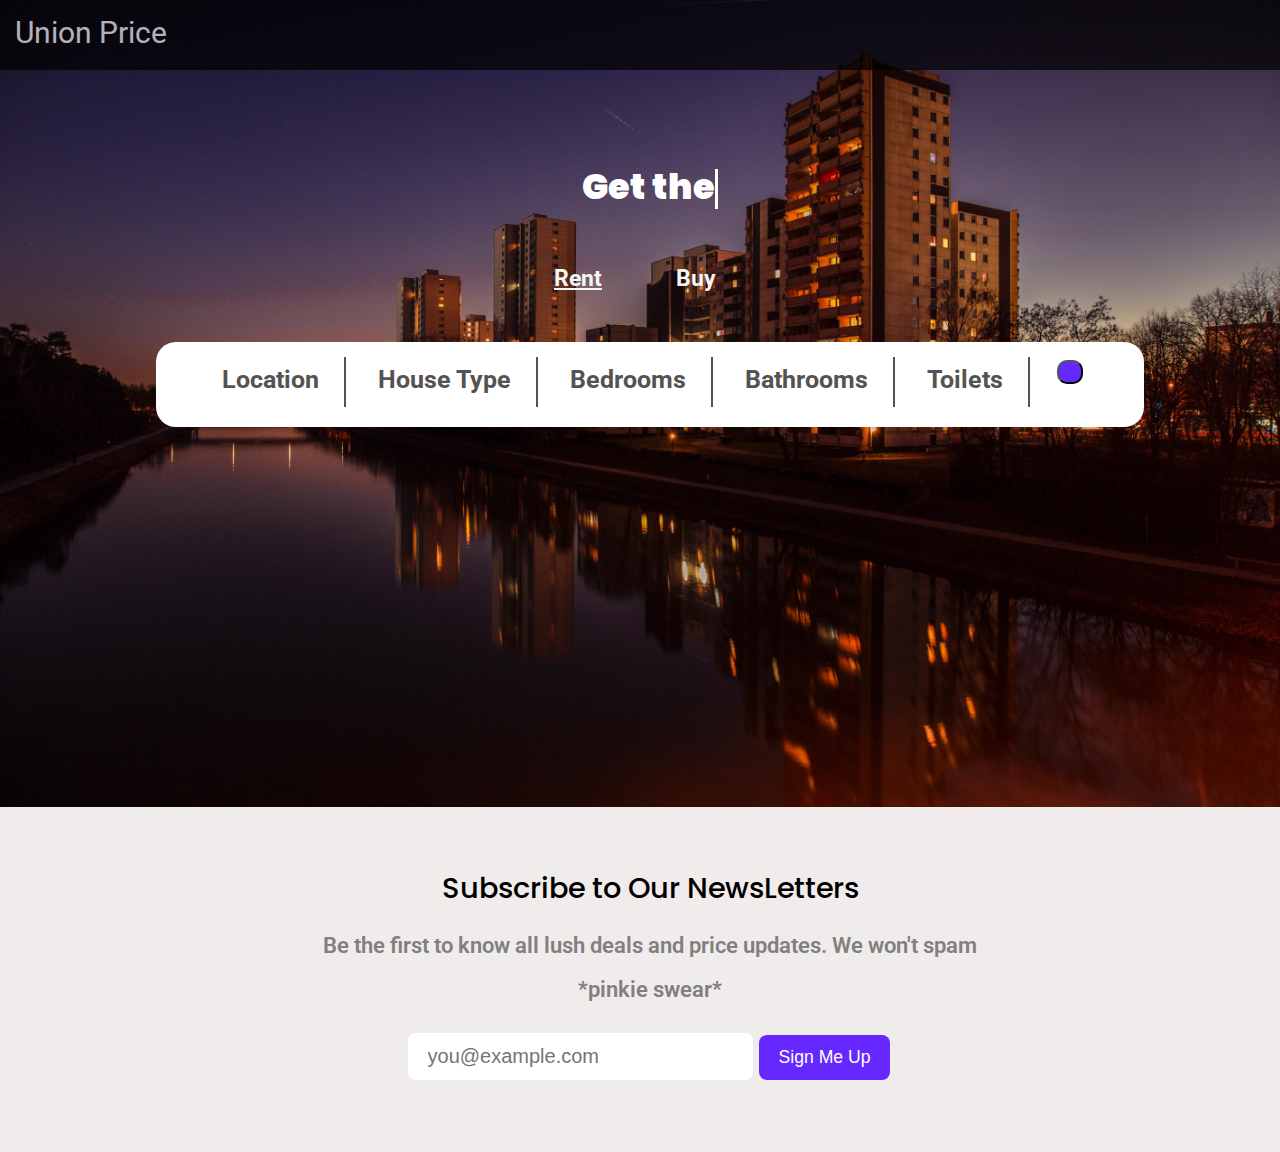
==== commit 9775b0cd: "styled footer" ====
--- a/index.html
+++ b/index.html
@@ -57,7 +57,7 @@
                     </div>
                     <div class="dropdown housetype">
                         <div class="dropbtn" id="dropbtn">
-                            <p>House Type</p> <i data-name="btn" class="fas fa-caret-down dropMenuBtn"></i>
+                            <p>House Type</p>    <i data-name="btn" class="fas fa-caret-down dropMenuBtn"></i>
                         </div>
                         <div data-name="content-type" data-content="content" class="dropdown-content content-type">
                             <a class="first-content">Mini flat</a>
@@ -77,7 +77,7 @@
                     </div>
                     <div class="dropdown bathrooms">
                         <div class="dropbtn" id="dropbtn">
-                            <p>Bathrooms</p> <i data-name="btn" class="fas fa-caret-down dropMenuBtn"></i>
+                            <p>Bathrooms</p>   <i data-name="btn" class="fas fa-caret-down dropMenuBtn"></i>
                         </div>
                         <div data-name="content-bathrooms" data-content="content" class="dropdown-content content-bathrooms">
                             <a class="first-content">1</a>
@@ -110,125 +110,128 @@
         <!--------------------- end of home screen ----------------->
 
         <!--------------------- results screen --------------------->
-        <section id="results-screen">
-            <div class="header2">Union Price</div>
-            <div class="refine-results">Refine Results</div>
-            <div class="box2" id="box">
-                <div class="dropdown2 location">
-                    <div class="dropbtn2" id="dropbtn">
-                        <p>Location</p> <i data-name="btn" class="fas fa-caret-down dropMenuBtn2" id="dropMenuBtn"></i>
-                    </div>
-                    <div data-name="content-location" data-content="content" class="dropdown-content content-location" id="dropdown-content">
-                        <a>Ikorodu</a>
-                        <a>ikeja</a>
-                        <a>Ogudu</a>
+        <article>
+            <section id="results-screen">
+                <div class="header2"><a href="">Union Price</a></div>
+                <div class="refine-results">Refine Results</div>
+                <div class="box2" id="box">
+                    <div class="dropdown2 location location2">
+                        <div class="dropbtn2" id="dropbtn">
+                            <p>Location</p> <i data-name="btn" class="fas fa-caret-down dropMenuBtn2" id="dropMenuBtn"></i>
+                        </div>
+                        <div data-name="content-location" data-content="content" class="dropdown-content content-location" id="dropdown-content">
+                            <a>Ikorodu</a>
+                            <a>ikeja</a>
+                            <a>Ogudu</a>
+                        </div>
+                    </div>
+                    <div class="dropdown2 housetype">
+                        <div class="dropbtn2" id="dropbtn">
+                            <p>House Type</p> <i data-name="btn" class="fas fa-caret-down dropMenuBtn2"></i>
+                        </div>
+                        <div data-name="content-type" data-content="content" class="dropdown-content content-type">
+                            <a>Mini flat</a>
+                            <a>Duplex</a>
+                            <a>Bungalow</a>
+                        </div>
+                    </div>
+                    <div class="dropdown2 bedrooms">
+                        <div class="dropbtn2" id="dropbtn">
+                            <p>Bedrooms</p> <i data-name="btn" class="fas fa-caret-down dropMenuBtn"></i>
+                        </div>
+                        <div data-name="content-bedrooms" data-content="content" class="dropdown-content content-bedrooms">
+                            <a>1</a>
+                            <a>2</a>
+                            <a>3</a>
+                        </div>
+                    </div>
+                    <div class="dropdown2 bathrooms">
+                        <div class="dropbtn2" id="dropbtn">
+                            <p>Bathrooms</p> <i data-name="btn" class="fas fa-caret-down dropMenuBtn"></i>
+                        </div>
+                        <div data-name="content-bathrooms" data-content="content" class="dropdown-content content-bathrooms">
+                            <a>1</a>
+                            <a>2</a>
+                            <a>3</a>
+                        </div>
+                    </div>
+                    <div class="dropdown2 toilets">
+                        <div class="dropbtn2" id="dropbtn">
+                            <p>Toilets</p> <i data-name="btn" class="fas fa-caret-down dropMenuBtn"></i>
+                        </div>
+                        <div data-name="content-toilets" data-content="content" class="dropdown-content content-toilets">
+                            <a>1</a>
+                            <a>2</a>
+                            <a>3</a>
+                        </div>
+                    </div>
+                    <div class="search1 search">
+                            <button href="./search-houses/houses.html" class="span" id="span"><i
+                                    class="fas fa-search"></i></button>
+                        </div>
+                    <div class="search2">
+                        <div href="./search-houses/houses.html" class="span" id="span">Search</div>
                     </div>
                 </div>
-                <div class="dropdown2 housetype">
-                    <div class="dropbtn2" id="dropbtn">
-                        <p>House Type</p> <i data-name="btn" class="fas fa-caret-down dropMenuBtn2"></i>
-                    </div>
-                    <div data-name="content-type" data-content="content" class="dropdown-content content-type">
-                        <a>Mini flat</a>
-                        <a>Duplex</a>
-                        <a>Bungalow</a>
-                    </div>
-                </div>
-                <div class="dropdown2 bedrooms">
-                    <div class="dropbtn2" id="dropbtn">
-                        <p>Bedrooms</p> <i data-name="btn" class="fas fa-caret-down dropMenuBtn"></i>
-                    </div>
-                    <div data-name="content-bedrooms" data-content="content" class="dropdown-content content-bedrooms">
-                        <a>1</a>
-                        <a>2</a>
-                        <a>3</a>
-                    </div>
-                </div>
-                <div class="dropdown2 bathrooms">
-                    <div class="dropbtn2" id="dropbtn">
-                        <p>Bathrooms</p> <i data-name="btn" class="fas fa-caret-down dropMenuBtn"></i>
-                    </div>
-                    <div data-name="content-bathrooms" data-content="content" class="dropdown-content content-bathrooms">
-                        <a>1</a>
-                        <a>2</a>
-                        <a>3</a>
-                    </div>
-                </div>
-                <div class="dropdown2 toilets">
-                    <div class="dropbtn2" id="dropbtn">
-                        <p>Toilets</p> <i data-name="btn" class="fas fa-caret-down dropMenuBtn"></i>
-                    </div>
-                    <div data-name="content-toilets" data-content="content" class="dropdown-content content-toilets">
-                        <a>1</a>
-                        <a>2</a>
-                        <a>3</a>
-                    </div>
-                </div>
-                <div class="search1">
-                        <button href="./search-houses/houses.html" class="span" id="span"><i
-                                class="fas fa-search"></i></button>
-                    </div>
-                <div class="search2">
-                    <div href="./search-houses/houses.html" class="span" id="span">Search</div>
-                </div>
-            </div>
-
-            <div class="error display-error"></div>
-
-
-            <section class="result-wrapper">
-                <div class="loader spec" id="result-loader">
-                    <div class="view-house-loader">
-                        <div>
-                            <div class="image"></div>
-                        </div>
-                        <div class="price loader-price">
-                            <p class="price"></p>
-                            <p class="price"></p>
-                        </div>
-                    </div>
-                    <div class="house-info house-info-loader">
-                        <div class="info info1"></div>
-                        <div class="info info2"></div>
-                        <div class="info info3"></div>
-                    </div>
-                </div>
-                <div id="result-display">
-                    <div class="spec">
-                        <div class="view-house">
+    
+                <div class="error display-error"></div>
+    
+    
+                <section class="result-wrapper">
+                    <div class="loader spec" id="result-loader">
+                        <div class="view-house-loader">
                             <div>
-                                <img class="house-img" src="house.png" alt="">
-                            </div>
-                            <div class="price">
-                                <div>Estimated Price</div>
-                                <p>N1,000,000 - N2,000,000</p>
-                            </div>
-                        </div>
-                        <div class="house-info">
-                            <div>Results for a 3 Bedroom(s), 2 Bathroom(s) </div>
-                            <div>and 2 Toilet(s) house type in location</div>
-                            <div><a href=""> Click here to view more</a></div> 
-                        </div>
-                    </div>
-                </div>
+                                <div class="image"></div>
+                            </div>
+                            <div class="price loader-price">
+                                <p class="price"></p>
+                                <p class="price"></p>
+                            </div>
+                        </div>
+                        <div class="house-info house-info-loader">
+                            <div class="info info1"></div>
+                            <div class="info info2"></div>
+                            <div class="info info3"></div>
+                        </div>
+                    </div>
+                    <div id="result-display">
+                        <div class="spec">
+                            <div class="view-house">
+                                <div>
+                                    <img class="house-img" src="house.png" alt="">
+                                </div>
+                                <div class="price">
+                                    <div>Estimated Price</div>
+                                    <p>N1,000,000 - N2,000,000</p>
+                                </div>
+                            </div>
+                            <div class="house-info">
+                                <div>Results for a 3 Bedroom(s), 2 Bathroom(s) </div>
+                                <div>and 2 Toilet(s) house type in location</div>
+                                <div><a href="https://olist.ng/house-for-sale" target="blank"> Click here to view more</a></div> 
+                            </div>
+                        </div>
+                    </div>
+                </section>
+    
             </section>
-
-        </section>
+        </article>
 
         <!--------------------- end of results screen--------------->
     </main>
 
-    <section class="newsletter">
-        <div class="section">
-            <div>Subscribe to Our NewsLetters</div>
-            <p>Be the first to know all lush deals and price updates. We won't spam</p>
-            <p>*pinkie swear*</p>
-        </div>
-        <form action="">
-            <input type="text" placeholder="you@example.com">
-            <a class="div">Sign Me Up</a>
-        </form>
-    </section>
+    <footer>
+        <section class="newsletter">
+            <div class="section">
+                <div>Subscribe to Our NewsLetters</div>
+                <p>Be the first to know all lush deals and price updates. We won't spam <br> <br>*pinkie swear*</p>
+            </div>
+            <form action="">
+                <input type="text" placeholder="you@example.com">
+                <button class="newletterBtn">Sign Me Up</button>
+            </form>
+        </section>
+    </footer>
     <script src="./main.js"></script>
 </body>
 
--- a/style.css
+++ b/style.css
@@ -1,12 +1,12 @@
 body{
     font-family: 'Roboto', sans-serif;
-    background-color: whitesmoke;
     margin-top: 0;
     margin-left: 0;
     margin-right: 0;
     height: 100%;
-    width: 100%;
-}
+    min-width: 1300px;
+}
+
 .header{
     background-color: black;
     opacity: 0.7;
@@ -108,10 +108,6 @@
     border-right: 2px solid rgb(85, 82, 82);
     height: 20px;
 }
-
-/* .dropbtn p {
-    font-size: 1.6em;
-} */
 
 .dropbtn div {
     margin-top: 5px;
@@ -207,30 +203,12 @@
     margin-top: 20px;
 }
 
-.newsletter{
-    font-size: 40px;
-    font-weight: bold;
-}
-
 p{
     font-size: 25px;
     line-height: 20px;
 }
 
-form{
-    text-align: center;
-    margin-bottom: 20px;
-}
-
-input{
-    border: 2px solid red;
-    padding: 12px 20px;
-    border-radius: 5px;
-    width: 25%;
-    font-size: 20px;
-}
-
-.button{
+.button, .newletterBtn{
     background-color: #6528FF;
     border: none;
     color: white;
@@ -240,6 +218,44 @@
     font-size: 22px;
     border-radius: 4px;
     margin: 4px 2px;
+}
+
+.newsletter{
+    padding: 40px;
+}
+
+.section{
+    margin-bottom: 30px;
+}
+.section div{
+    font-weight: 500;
+    font-size: 1.8rem;
+    font-family: 'Poppins', sans-serif;
+    margin-bottom: 25px;
+}
+
+.section p{
+    color: gray;
+    font-weight: 600;
+    font-size: 1.4rem;
+}
+
+form{
+    text-align: center;
+    margin-bottom: 20px;
+}
+
+input{
+    border: none;
+    padding: 12px 20px;
+    border-radius: 8px;
+    width: 25%;
+    font-size: 20px;
+}
+
+.newletterBtn{
+    border-radius: 8px;
+    font-size: 1.1em;
 }
 
 /*--------- result section ---------- */
@@ -262,6 +278,10 @@
     padding-left: 9%;
 }
 
+.header2 a{
+    text-decoration: none;
+}
+
 .refine-results{
     color: #fff;
     background-color: #6528FF;
@@ -282,7 +302,7 @@
     justify-content: flex-start;
     background: white;
     text-align: center;
-     margin-top: 20px;
+    margin-top: 20px;
     border-radius: 20px;
     padding:15px;
     height: 60px;
@@ -327,6 +347,10 @@
     font-size: 18px;
     border-radius: 4px;
 }
+.search{
+    margin-top: 6px;
+
+}
 
 .display-error{
     color: red;
@@ -337,7 +361,6 @@
 
 .result-wrapper{
     width: 83%;
-    /* overflow: hidden; */
     margin: auto;
 }
 
@@ -356,9 +379,6 @@
     border-radius: 7px;
 }
 
-/* .view-house{
-    border: 2px solid black;
-} */
 .price {
     width: 335px;
     height: 100px;
@@ -389,7 +409,6 @@
     position: absolute;
     height: 100%;
     width: 100%;
-    /* border: 2px solid black; */
     display: grid;
     grid-template-columns: 1fr 3fr;
     transition: 0.5s all ease;
@@ -410,9 +429,6 @@
     margin-top: 5px;
 }
 
-/* .house-info-loader{
-    border: 2px solid black;
-} */
  .info1, .info2, .info3{
     background-color: #ccc; 
     margin: 30px 0px 30px 20px;
@@ -467,6 +483,13 @@
 
 
 @media screen and (max-width: 450px){
+    body{
+        min-width: 100%;
+    }
+    article{
+        margin-left: -40px;
+        overflow: hidden;
+    }
     .header, .header2{
         font-size: 1.8rem;
     }
@@ -534,14 +557,6 @@
         display: none;
     }
 
-    /*re-position the elements inside each dropdown*/
-    /* .dropbtn{
-        height: 30px;
-        border-radius: 50px;
-        width: 100%;
-        border-radius: initial;
-        text-align: left;
-    } */
     .dropdown-content{
         margin-top: 2px;
     }
@@ -553,17 +568,21 @@
     .dropdown, .dropdown2{
         border-radius: 6px;
         margin: 10px;
-        /* background-color: #fff; */
     }
     .error{
        display: none;
    }
+   input{
+       display: block;
+       width: 90%;
+       margin-bottom: 5px;
+   }
 
    /*second screen */
+  
    .box2{
        text-align: center;
        margin: auto;
-       /* margin-left: 20px; */
        margin-top: 20px;
        background: rgb(241, 239, 239);
        height: 100%;
@@ -596,6 +615,7 @@
    }
    .header2{
        width: 100vw;
+       margin-left: 10px;
    }
    .house-img, .image{
        width: 93%;
@@ -605,12 +625,12 @@
        margin: auto;
    }
    .image{
-       width: 84%;
+       width: 95%;
        margin-left: 10px;
        margin-bottom: 5px;
    }
    .loader-price{
-       width: 84%;
+       width: 95%;
        margin: 0;
        margin-left: 10px;
    }
@@ -621,22 +641,152 @@
    
    .spec{
        display: block;
+   }
+
+   .house-info{
+    margin-top: 15px;
+    text-align: left;
+    margin-left: 5px;
    }
  
    .house-info div{
        width: 100%;
        margin: 10px;
        padding: 0;
-   }
-}
-
-
-
-
-
-
-
-
-
-
-
+       font-size: 1em;
+   }
+}
+
+
+@media screen and (max-width: 375px){
+    .box2{
+        width: 77%;
+    }
+    .dropdown2{
+        width: 83%;
+    }
+    .location2{
+        width: 92% !important;
+    }
+    #text{
+        font-size: 1.7em;
+    }
+    .dropdown{
+        width: 10rem;
+    }
+    .location{
+        width: 94%;
+    }
+    .dropbtn p, .dropbtn div{
+        font-size: 1.2em;
+    }
+}
+
+@media only screen and (max-width: 360px){
+    .header{
+        font-size: 1.6em;
+    }
+    #container{
+        margin-top: 0;
+    }
+    #text{
+        font-size: 1.6em;
+    }
+    .list-item{
+        margin-top: 30px;
+        margin-bottom: 0;
+    }
+    .list-item li{
+        font-size: 1.2em;
+    }
+    .dropdown{
+        width: 9rem;
+        height: 47px;
+    }
+    .location{
+        width:92%;
+    }
+    .dropbtn{
+        padding: 2px 0px 0px 2px;
+        margin-bottom: 10px;
+    }
+    .dropbtn p, .dropbtn div{
+        font-size: 1em;
+    }
+    .dropbtn i{
+        margin-right: 5px;
+    }
+    .search2 div{
+        height: 28px;
+        font-size: 1.4em;
+        width: 91%;
+        margin: auto;
+    }
+}
+
+@media only screen and (max-width: 350px){
+    .header{
+        font-size: 1.4em;
+    }
+    #container{
+        margin-top: 0;
+    }
+    #text{
+        font-size: 1.4em;
+    }
+    .list-item{
+        margin-top: 30px;
+        margin-bottom: 0;
+    }
+    .list-item li{
+        font-size: 1.2em;
+    }
+    .dropdown{
+        width: 8.5rem;
+        height: 47px;
+    }
+    .location{
+        width:92%;
+    }
+    .dropbtn{
+        padding: 2px 0px 0px 2px;
+        margin-bottom: 10px;
+    }
+    
+    .dropbtn p, .dropbtn div{
+        font-size: 1em;
+    }
+
+    .dropbtn i{
+        margin-right: 5px;
+    }
+
+    .dropbtn2 p, .dropbtn2 div{
+        font-size: .7em;
+    }
+    .search2 div{
+        height: 20px;
+        font-size: 1.2em;
+        width: 88%;
+        margin: auto;
+    }
+}
+
+body{
+    background: rgb(241, 236, 236);
+}
+
+
+
+
+
+
+
+
+
+
+
+
+
+
+
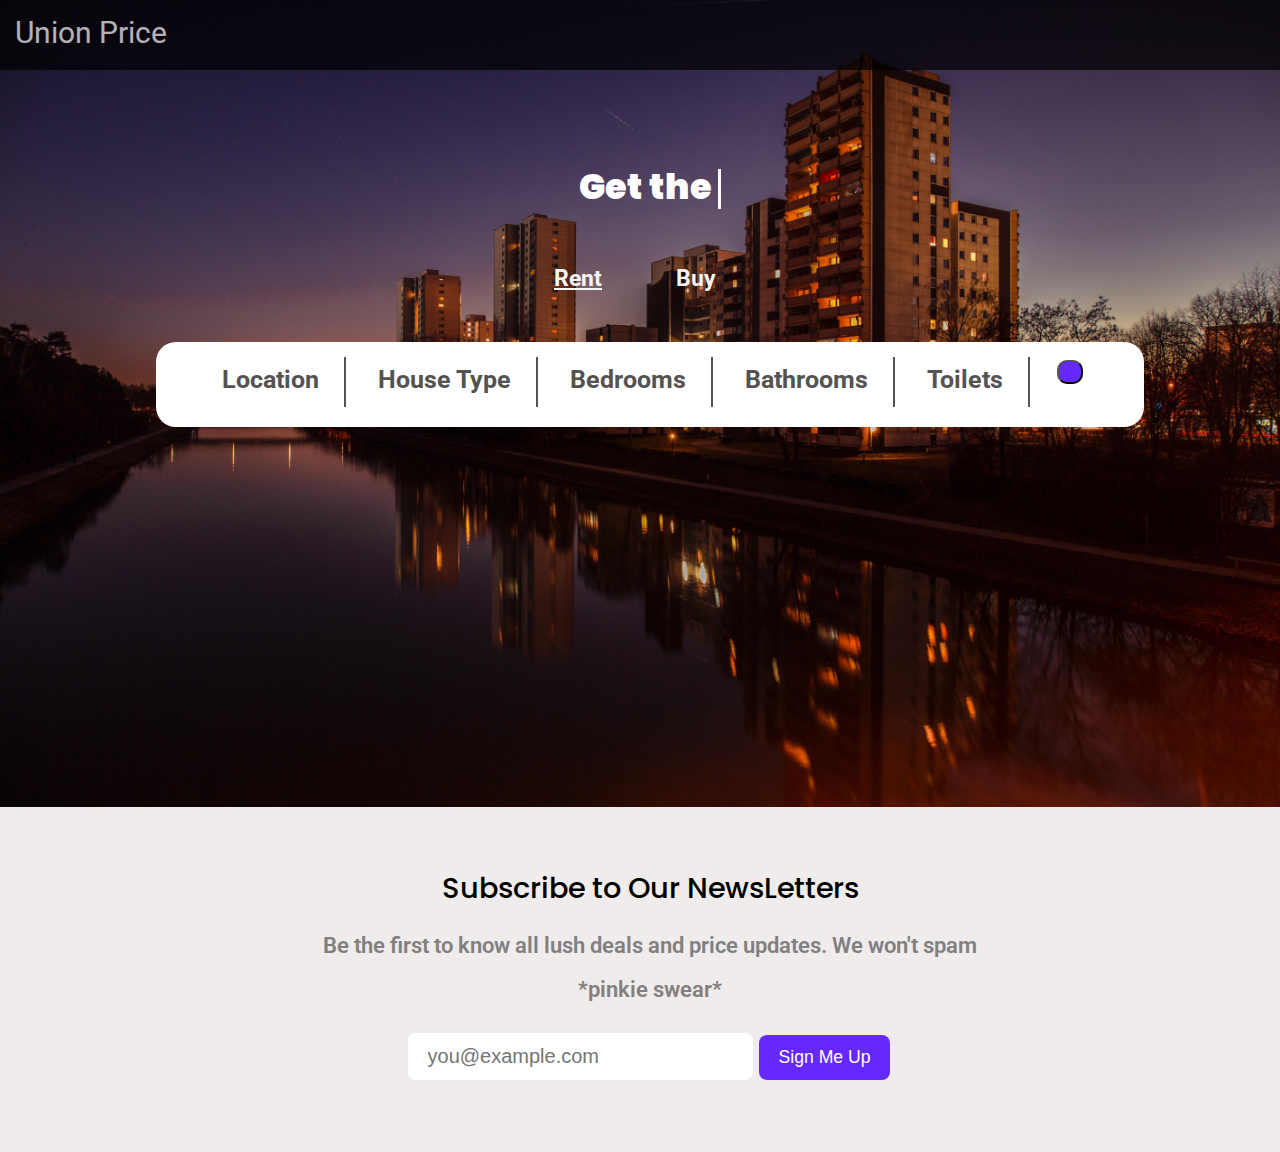
==== commit 66e05855: "connected to the backend" ====
--- a/index.html
+++ b/index.html
@@ -36,23 +36,44 @@
                                 id="dropMenuBtn"></i>
                         </div>
                         <div data-name="content-location" data-content="content" class="dropdown-content content-location">
-                            <a class="first-content">Ikorodu</a>
-                            <a>ikeja</a>
+                            <a class="first-content">Abule-Egba</a>
+                            <a>Agege</a>
+                            <a>Ajah</a>
+                            <a>Alimosho</a>
+                            <a>Amuwo-Odofin</a>
+                            <a>Apapa</a>
+                            <a>Badagry</a>
+                            <a>Egbe-Idimu</a>
+                            <a>Ejigbo</a>
+                            <a>Gbagada</a>
+                            <a>Ibeju-Lekki</a>
+                            <a>Iju</a>
+                            <a>Ikeja</a>
+                            <a>Ikorodu</a>
+                            <a>Ikotun-Igando</a>
+                            <a>Ikoyi</a>
+                            <a>Ilupeju</a>
+                            <a>Ipaja</a>
+                            <a>Isolo</a>
+                            <a>Ketu</a>
+                            <a>Kosofe-Ikosi</a>
+                            <a>Lagos-Island</a>
+                            <a>Lekki</a>
+                            <a>Maryland</a>
+                            <a>Mushin</a>
+                            <a>Ogba</a>
                             <a>Ogudu</a>
-                            <a>Ogudu</a>
-                            <a>Ogudu</a>
-                            <a>Ogudu</a>
-                            <a>Ogudu</a>
-                            <a>Ogudu</a>
-                            <a>Ogudu</a>
-                            <a>Ogudu</a>
-                            <a>Ogudu</a>
-                            <a>Ogudu</a>
-                            <a>Ogudu</a>
-                            <a>Ogudu</a>
-                            <a>Ogudu</a>
-                            <a>Ogudu</a>
-                            <a class="last-content">Ogudu</a>
+                            <a>Ojo</a>
+                            <a>Ojodi</a>
+                            <a>Ojota</a>
+                            <a>Okota</a>
+                            <a>Orile</a>
+                            <a>Oshodi</a>
+                            <a>Sangotedo</a>
+                            <a>Shomolu</a>
+                            <a>Surulere</a>
+                            <a>Victoria-Island</a>
+                            <a class="last-content">Yaba</a>
                         </div>
                     </div>
                     <div class="dropdown housetype">
@@ -60,9 +81,29 @@
                             <p>House Type</p>    <i data-name="btn" class="fas fa-caret-down dropMenuBtn"></i>
                         </div>
                         <div data-name="content-type" data-content="content" class="dropdown-content content-type">
-                            <a class="first-content">Mini flat</a>
-                            <a>Duplex</a>
-                            <a class="last-content">Bungalow</a>
+                            <a class="first-content">Boys-Quarters</a>
+                            <a>Commercial-Property</a>
+                            <a>Co-working-Space</a>
+                            <a>Detached-Bungalow</a>
+                            <a>Detached-Duplex</a>
+                            <a>Flat</a>
+                            <a>Hotel-Guest-House</a>
+                            <a>Manssionette-House</a>
+                            <a>Mini-Flat</a>
+                            <a>Office-Space</a>
+                            <a>Penthouse-Flat</a>
+                            <a>Self-Contain</a>
+                            <a>Semi-Detached-Duplex</a>
+                            <a>Shared-Apartment</a>
+                            <a>Studio-Apartment</a>
+                            <a>Terraced-Duplex</a>
+                            <a>Lands</a>
+                            <a>Shop</a>
+                            <a>Flat-and-Apartment</a>
+                            <a>Warehouse</a>
+                            <a>Shop-in-a-mall</a>
+                            <a>Houses</a>
+                            <a class="last-content">Terraced-Bungalow</a>
                         </div>
                     </div>
                     <div class="dropdown bedrooms">
@@ -72,7 +113,13 @@
                         <div data-name="content-bedrooms" data-content="content" class="dropdown-content content-bedrooms">
                             <a class="first-content">1</a>
                             <a>2</a>
-                            <a class="last-content">3</a>
+                            <a>3</a>
+                            <a>4</a>
+                            <a>5</a>
+                            <a>6</a>
+                            <a>7</a>
+                            <a>8</a>
+                            <a class="last-content">9</a>
                         </div>
                     </div>
                     <div class="dropdown bathrooms">
@@ -82,7 +129,13 @@
                         <div data-name="content-bathrooms" data-content="content" class="dropdown-content content-bathrooms">
                             <a class="first-content">1</a>
                             <a>2</a>
-                            <a class="last-content">3</a>
+                            <a>3</a>
+                            <a>4</a>
+                            <a>5</a>
+                            <a>6</a>
+                            <a>7</a>
+                            <a>8</a>
+                            <a class="last-content">9</a>
                         </div>
                     </div>
                     <div class="dropdown toilets">
@@ -92,7 +145,13 @@
                         <div data-name="content-toilets" data-content="content" class="dropdown-content content-toilets">
                             <a class="first-content">1</a>
                             <a>2</a>
-                            <a class="last-content">3</a>
+                            <a>3</a>
+                            <a>4</a>
+                            <a>5</a>
+                            <a>6</a>
+                            <a>7</a>
+                            <a>8</a>
+                            <a class="last-content">9</a>
                         </div>
                     </div>
                     <div class="search1">
@@ -120,19 +179,74 @@
                             <p>Location</p> <i data-name="btn" class="fas fa-caret-down dropMenuBtn2" id="dropMenuBtn"></i>
                         </div>
                         <div data-name="content-location" data-content="content" class="dropdown-content content-location" id="dropdown-content">
+                            <a class="first-content">Boys-Quarters</a>
+                            <a>Commercial-Property</a>
+                            <a>Co-working-Space</a>
+                            <a>Detached-Bungalow</a>
+                            <a>Detached-Duplex</a>
+                            <a>Flat</a>
+                            <a>Hotel-Guest-House</a>
+                            <a>Manssionette-House</a>
+                            <a>Mini-Flat</a>
+                            <a>Office-Space</a>
+                            <a>Penthouse-Flat</a>
+                            <a>Self-Contain</a>
+                            <a>Semi-Detached-Duplex</a>
+                            <a>Shared-Apartment</a>
+                            <a>Studio-Apartment</a>
+                            <a>Terraced-Duplex</a>
+                            <a>Lands</a>
+                            <a>Shop</a>
+                            <a>Flat-and-Apartment</a>
+                            <a>Warehouse</a>
+                            <a>Shop-in-a-mall</a>
+                            <a>Houses</a>
+                            <a class="last-content">Terraced-Bungalow</a>
+                        </div>
+                    </div>
+                    <div class="dropdown2 housetype">
+                        <div class="dropbtn2" id="dropbtn">
+                            <p>House Type</p> <i data-name="btn" class="fas fa-caret-down dropMenuBtn2"></i>
+                        </div>
+                        <div data-name="content-type" data-content="content" class="dropdown-content content-type">
+                            <a class="first-content">Abule-Egba</a>
+                            <a>Agege</a>
+                            <a>Ajah</a>
+                            <a>Alimosho</a>
+                            <a>Amuwo-Odofin</a>
+                            <a>Apapa</a>
+                            <a>Badagry</a>
+                            <a>Egbe-Idimu</a>
+                            <a>Ejigbo</a>
+                            <a>Gbagada</a>
+                            <a>Ibeju-Lekki</a>
+                            <a>Iju</a>
+                            <a>Ikeja</a>
                             <a>Ikorodu</a>
-                            <a>ikeja</a>
+                            <a>Ikotun-Igando</a>
+                            <a>Ikoyi</a>
+                            <a>Ilupeju</a>
+                            <a>Ipaja</a>
+                            <a>Isolo</a>
+                            <a>Ketu</a>
+                            <a>Kosofe-Ikosi</a>
+                            <a>Lagos-Island</a>
+                            <a>Lekki</a>
+                            <a>Maryland</a>
+                            <a>Mushin</a>
+                            <a>Ogba</a>
                             <a>Ogudu</a>
-                        </div>
-                    </div>
-                    <div class="dropdown2 housetype">
-                        <div class="dropbtn2" id="dropbtn">
-                            <p>House Type</p> <i data-name="btn" class="fas fa-caret-down dropMenuBtn2"></i>
-                        </div>
-                        <div data-name="content-type" data-content="content" class="dropdown-content content-type">
-                            <a>Mini flat</a>
-                            <a>Duplex</a>
-                            <a>Bungalow</a>
+                            <a>Ojo</a>
+                            <a>Ojodi</a>
+                            <a>Ojota</a>
+                            <a>Okota</a>
+                            <a>Orile</a>
+                            <a>Oshodi</a>
+                            <a>Sangotedo</a>
+                            <a>Shomolu</a>
+                            <a>Surulere</a>
+                            <a>Victoria-Island</a>
+                            <a class="last-content">Yaba</a>
                         </div>
                     </div>
                     <div class="dropdown2 bedrooms">
@@ -143,6 +257,12 @@
                             <a>1</a>
                             <a>2</a>
                             <a>3</a>
+                            <a>4</a>
+                            <a>5</a>
+                            <a>6</a>
+                            <a>7</a>
+                            <a>8</a>
+                            <a>9</a>
                         </div>
                     </div>
                     <div class="dropdown2 bathrooms">
@@ -153,6 +273,12 @@
                             <a>1</a>
                             <a>2</a>
                             <a>3</a>
+                            <a>4</a>
+                            <a>5</a>
+                            <a>6</a>
+                            <a>7</a>
+                            <a>8</a>
+                            <a>9</a>
                         </div>
                     </div>
                     <div class="dropdown2 toilets">
@@ -163,6 +289,12 @@
                             <a>1</a>
                             <a>2</a>
                             <a>3</a>
+                            <a>4</a>
+                            <a>5</a>
+                            <a>6</a>
+                            <a>7</a>
+                            <a>8</a>
+                            <a>9</a>
                         </div>
                     </div>
                     <div class="search1 search">
@@ -195,22 +327,7 @@
                         </div>
                     </div>
                     <div id="result-display">
-                        <div class="spec">
-                            <div class="view-house">
-                                <div>
-                                    <img class="house-img" src="house.png" alt="">
-                                </div>
-                                <div class="price">
-                                    <div>Estimated Price</div>
-                                    <p>N1,000,000 - N2,000,000</p>
-                                </div>
-                            </div>
-                            <div class="house-info">
-                                <div>Results for a 3 Bedroom(s), 2 Bathroom(s) </div>
-                                <div>and 2 Toilet(s) house type in location</div>
-                                <div><a href="https://olist.ng/house-for-sale" target="blank"> Click here to view more</a></div> 
-                            </div>
-                        </div>
+                        <!---- fetched from JavaScript ---->
                     </div>
                 </section>
     
--- a/style.css
+++ b/style.css
@@ -264,6 +264,11 @@
     display: none;
 }
 
+body{
+    max-width: 100vw !important;
+    overflow: hidden !important;
+}
+
 main{
     background-color: white;
 }
@@ -404,6 +409,8 @@
     font-size: 1.1rem;
 }
 
+
+
 /*screenloader*/
 .loader{
     position: absolute;
@@ -680,6 +687,13 @@
     .dropbtn p, .dropbtn div{
         font-size: 1.2em;
     }
+
+    .section div {
+        font-size: 1.5em;
+    }
+    .section p{
+        font-size: 1.2em;
+    }
 }
 
 @media only screen and (max-width: 360px){
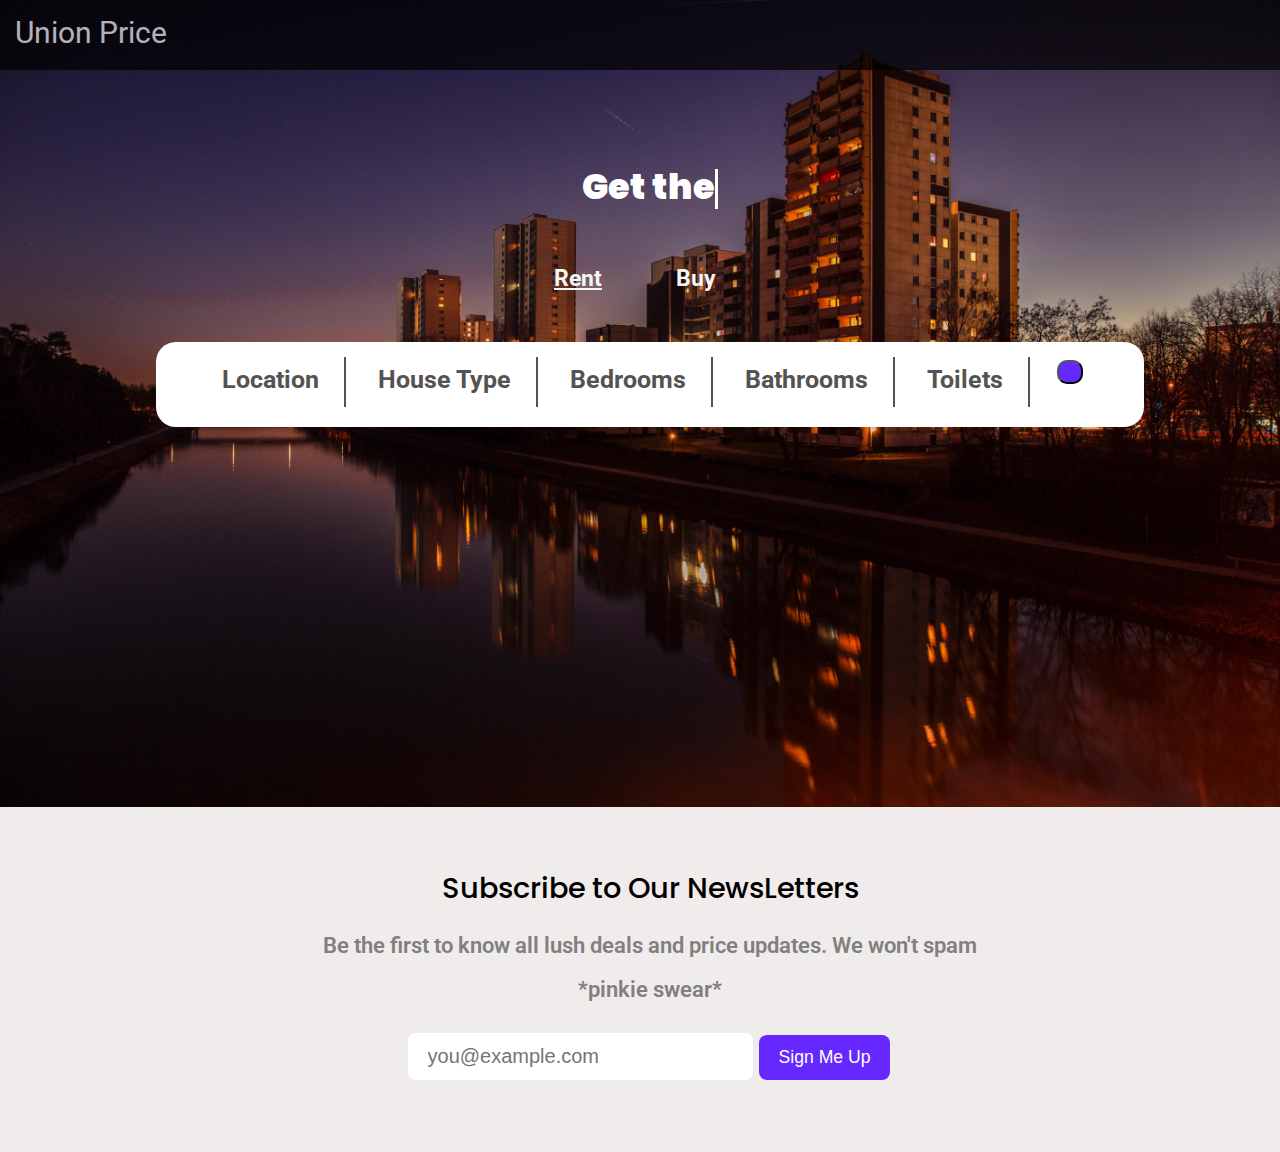
==== commit 8c41ce9a: "worked on irregularities in location and house type parameters" ====
--- a/index.html
+++ b/index.html
@@ -179,36 +179,6 @@
                             <p>Location</p> <i data-name="btn" class="fas fa-caret-down dropMenuBtn2" id="dropMenuBtn"></i>
                         </div>
                         <div data-name="content-location" data-content="content" class="dropdown-content content-location" id="dropdown-content">
-                            <a class="first-content">Boys-Quarters</a>
-                            <a>Commercial-Property</a>
-                            <a>Co-working-Space</a>
-                            <a>Detached-Bungalow</a>
-                            <a>Detached-Duplex</a>
-                            <a>Flat</a>
-                            <a>Hotel-Guest-House</a>
-                            <a>Manssionette-House</a>
-                            <a>Mini-Flat</a>
-                            <a>Office-Space</a>
-                            <a>Penthouse-Flat</a>
-                            <a>Self-Contain</a>
-                            <a>Semi-Detached-Duplex</a>
-                            <a>Shared-Apartment</a>
-                            <a>Studio-Apartment</a>
-                            <a>Terraced-Duplex</a>
-                            <a>Lands</a>
-                            <a>Shop</a>
-                            <a>Flat-and-Apartment</a>
-                            <a>Warehouse</a>
-                            <a>Shop-in-a-mall</a>
-                            <a>Houses</a>
-                            <a class="last-content">Terraced-Bungalow</a>
-                        </div>
-                    </div>
-                    <div class="dropdown2 housetype">
-                        <div class="dropbtn2" id="dropbtn">
-                            <p>House Type</p> <i data-name="btn" class="fas fa-caret-down dropMenuBtn2"></i>
-                        </div>
-                        <div data-name="content-type" data-content="content" class="dropdown-content content-type">
                             <a class="first-content">Abule-Egba</a>
                             <a>Agege</a>
                             <a>Ajah</a>
@@ -249,6 +219,37 @@
                             <a class="last-content">Yaba</a>
                         </div>
                     </div>
+                    <div class="dropdown2 housetype">
+                        <div class="dropbtn2" id="dropbtn">
+                            <p>House Type</p> <i data-name="btn" class="fas fa-caret-down dropMenuBtn2"></i>
+                        </div>
+                        <div data-name="content-type" data-content="content" class="dropdown-content content-type">
+                           <!--here-->
+                           <a class="first-content">Boys-Quarters</a>
+                            <a>Commercial-Property</a>
+                            <a>Co-working-Space</a>
+                            <a>Detached-Bungalow</a>
+                            <a>Detached-Duplex</a>
+                            <a>Flat</a>
+                            <a>Hotel-Guest-House</a>
+                            <a>Manssionette-House</a>
+                            <a>Mini-Flat</a>
+                            <a>Office-Space</a>
+                            <a>Penthouse-Flat</a>
+                            <a>Self-Contain</a>
+                            <a>Semi-Detached-Duplex</a>
+                            <a>Shared-Apartment</a>
+                            <a>Studio-Apartment</a>
+                            <a>Terraced-Duplex</a>
+                            <a>Lands</a>
+                            <a>Shop</a>
+                            <a>Flat-and-Apartment</a>
+                            <a>Warehouse</a>
+                            <a>Shop-in-a-mall</a>
+                            <a>Houses</a>
+                            <a class="last-content">Terraced-Bungalow</a>
+                        </div>
+                    </div>
                     <div class="dropdown2 bedrooms">
                         <div class="dropbtn2" id="dropbtn">
                             <p>Bedrooms</p> <i data-name="btn" class="fas fa-caret-down dropMenuBtn"></i>
